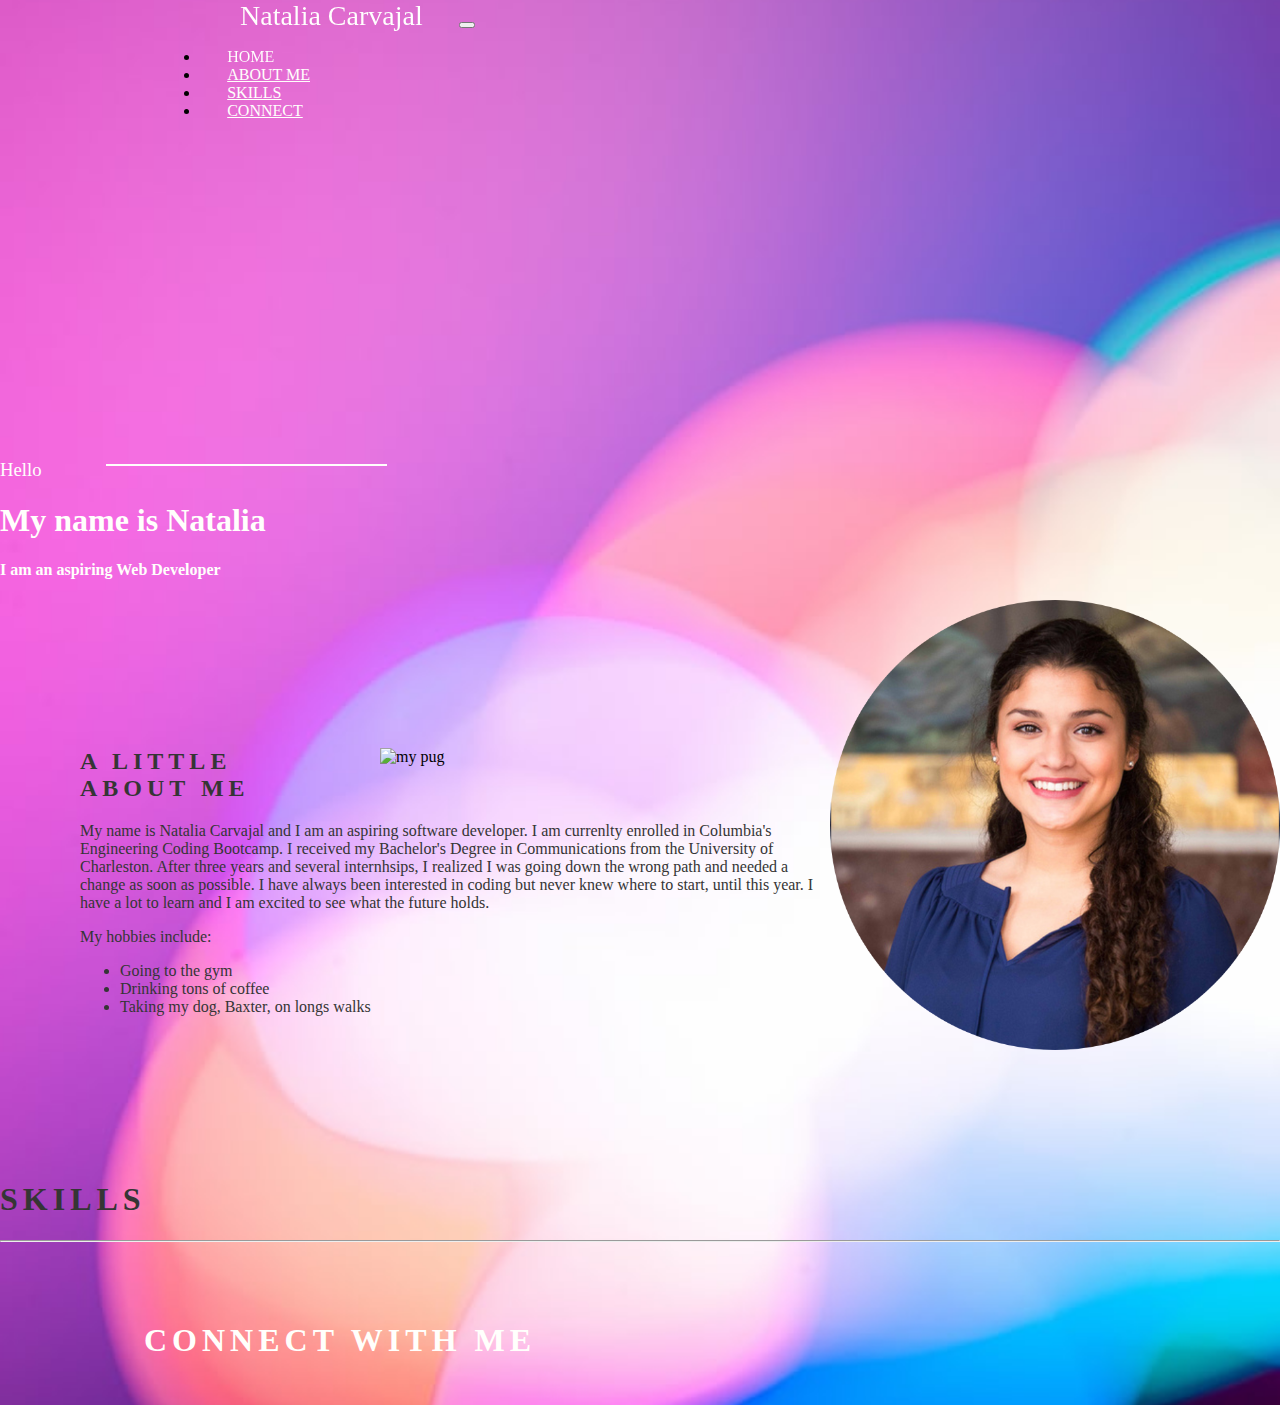
==== index.html @ fc50d1e7 "adding finishing touches, hr, trying to fix skills icons margin/padding,, finished footer with fully" ====
<!DOCTYPE html>
<html lang="en">
  <head>
    <meta charset="UTF-8" />
    <meta name="viewport" content="width=device-width, initial-scale=1.0" />
    <title>Natalia's Portfolio</title>
    <link
      href="https://cdn.jsdelivr.net/npm/bootstrap@5.0.0-beta1/dist/css/bootstrap.min.css"
      rel="stylesheet"
      integrity="sha384-giJF6kkoqNQ00vy+HMDP7azOuL0xtbfIcaT9wjKHr8RbDVddVHyTfAAsrekwKmP1"
      crossorigin="anonymous"
    />
    <link
      rel="stylesheet"
      href="https://cdn.jsdelivr.net/npm/bootstrap@4.5.3/dist/css/bootstrap.min.css"
      integrity="sha384-TX8t27EcRE3e/ihU7zmQxVncDAy5uIKz4rEkgIXeMed4M0jlfIDPvg6uqKI2xXr2"
      crossorigin="anonymous"
    />
    <link rel="stylesheet" href="./style.css" type="text/css" />
    <link rel="preconnect" href="https://fonts.gstatic.com" />
    <link
      href="https://fonts.googleapis.com/css2?family=Playfair+Display&display=swap"
      rel="stylesheet"
    />
  </head>

  <body>
    <!-- start nav -->
    <header class="navBar">
      <div class="main-menu">
        <nav class="navbar navbar-expand-lg navbar-light">
          <div class="container-fluid">
            <a class="navbar-brand" href="#home">Natalia Carvajal</a>
            <button
              class="navbar-toggler"
              type="button"
              data-bs-toggle="collapse"
              data-bs-target="#navbarNav"
              aria-controls="navbarNav"
              aria-expanded="false"
              aria-label="Toggle navigation"
            >
              <span class="navbar-toggler-icon"></span>
            </button>
            <div class="collapse navbar-collapse" id="navbarNav">
              <div class="mr-auto"></div>
              <ul class="navbar-nav">
                <li class="nav-item">
                  <a class="nav-link active" aria-current="page" href="#home">Home</a>
                </li>
                <li class="nav-item">
                  <a class="nav-link" href="#about">About Me</a>
                </li>
                <li class="nav-item">
                  <a class="nav-link" href="#skills">Skills</a>
                </li>
                <!-- <li class="nav-item">
                  <a class="nav-link" href="#projects">Projects</a>
                </li> -->
                <li class="nav-item">
                  <a class="nav-link" href="#connect">Connect</a>
                </li>
              </ul>
            </div>
          </div>
        </nav>
      </div>
    </header>

    <!-- end nav -->
    <!-- beginning of main content -->
    <main class="main-content">
      <section class="banner">
        <div class="container">
          <div class="row">
            <div class="col-lg col-md-12 title" id="home">
              <h3 class="title-text">Hello</h3>
              <h1 class="title-text text-uppercase">My name is Natalia</h1>
              <h4 class="title-text text-uppercase">
                I am an aspiring Web Developer
              </h4>
              <!-- <div class="banner-buttons">
                <div class="d-flex flex-row flex-wrap">
                  <button
                    type="button"
                    class="btn button primary-button mr-4 text-uppercase" href="https://drive.google.com/file/d/1_5Zd1-YITVidHA4YrwJfn_MbrhBrqR4w/view?usp=sharing">Resume
                  </button>
                </div>
              </div> -->
            </div>
            <div class="col-lg col-md-12">
                <img
                id="imgHead"
                src="./assets/circle-headshot.png"
                alt="headshot"
                class="img-fluid"
                />
          </div>
        </div>
      </section>
      <!-- about me begins -->
      <section class="about-me">
        <div class="container-fluid">
          <div class="row">            
            <div class="col-lg-6 col-md-12" >
              <div class="baxter">
                <img id="imgHead" src="./assets/baxter-cropped.png" alt="my pug" class="img-fluid">
              </div>
            </div>
            <div class="col-lg-6 col-md-12" id="about">
              <h2 class="about-text pt-5"> 
                <span>A LITTLE</span>
                <span>ABOUT ME</span>
              </h2>
              <div class="paragraph py-4 w-75">
                <p class="para">
                My name is Natalia Carvajal and I am an aspiring software developer. I am currenlty enrolled in Columbia's Engineering Coding Bootcamp. 
                I received my Bachelor's Degree in Communications from the University of Charleston. After three years and several internhsips, I realized I was going down the wrong path and needed a change as soon as possible. 
                I have always been interested in coding but never knew where to start, until this year. I have a lot to learn and I am excited to see what the future holds.                </p>
                <p class="para">
                My hobbies include:
                </p>
                <ul>
                  <li class="hobb">Going to the gym <i class="fas fa-dumbbell"></i>
                  </li>
                  <li class="hobb">Drinking tons of coffee <i class="fas fa-mug-hot"></i>
                  </li>
                  <li class="hobb">Taking my dog, Baxter, on longs walks <i class="fas fa-paw"></i>
                  </li>
                </ul>
              </div>
          </div>
        </div>
      </section>
      <!-- about me ends -->
      <!-- Skills Begin-->
      <section class="skills">
        <div class="container">
          <div class="row">
            <div class="col-lg-12" id="skills">
              <h1 class="skills-title">SKILLS</h1>
            </div>
            <div class="container skills-list">
              <div class="row">
                <div class="col-lg-4 col-md-6 col-sm-12">
                  <div class="skills">
                    <div class="skills-icons text-center py-4">
                    </div>
                    <div class="card-body text-center">
                      <!-- <h5 class="ca-title">HTML</h5> -->
                      <i id="s-icons" class="fab fa-html5 fa-7x"></i>
                    </div>
                  </div>
                </div>
                <div class="col-lg-4 col-md-6 col-sm-12">
                  <div class="skills">
                    <div class="skills-icons text-center py-4">
                    </div>
                    <div class="card-body text-center">
                      <!-- <h5 class="ca-title">CSS</h5> -->
                      <i id="s-icons" class="fab fa-css3-alt fa-7x"></i>
                    </div>
                  </div>
                </div>
                <div class="col-lg-4 col-md-6 col-sm-12">
                  <div class="skills">
                    <div class="skills-icons text-center py-4">
                    </div>
                    <div class="card-body text-center">
                      <!-- <h5 class="ca-title">Javascript</h5> -->
                      <i id="s-icons" class="fab fa-js fa-7x"></i>
                    </div>
                  </div>
                </div>
                <hr>
                <div class="col-lg-4 col-md-6 col-sm-12">
                  <div class="skills">
                    <div class="skills-icons text-center py-4">
                    </div>
                    <div class="card-body text-center">
                      <!-- <h5 class="card-title">Node.js</h5> -->
                      <i id="s-icons" class="fab fa-node-js fa-7x"></i>
                    </div>
                  </div>
                </div>
                <div class="col-lg-4 col-md-6 col-sm-12">
                  <div class="skills">
                    <div class="skills-icons text-center py-4">
                    </div>
                    <div class="card-body text-center">
                      <!-- <h5 class="card-title">Git</h5> -->
                      <i id="s-icons" class="fab fa-git-alt fa-7x"></i>
                    </div>
                  </div>
                </div>
                <div class="col-lg-4 col-md-6 col-sm-12">
                  <div class="skills">
                    <div class="skills-icons text-center py-4">
                    </div>
                    <div class="card-body text-center">
                      <!-- <h5 class="card-title">GitHub</h5> -->
                      <i id="s-icons" class="fab fa-github fa-7x"></i>
                    </div>
                  </div>
                </div>
              </div>
            </div>
          </div>
        </div>
      </section>
      <!-- Skills end -->
      <!-- project cards start -->
      <!-- <section class="project">
        <div class="container">
          <div class="project-title pb-5">
              <h1 class="text-uppercase title-h1">Projects</h1>
              <div class="row grid">
                <div class="col-lg-4 col-md-6 col-sm-12 element-item latest">
                  <div class="myproject">
                    <div class="img">
                      <div class="card" style="width: 18rem;">
                        <img id="projectimg" src="./assets/project-1-cropped.png" class="card-img-top" alt="project-1">
                        <div class="card-body">
                          <h5 class="card-title">Project 1 - iSeePets</h5>
                          <p class="card-text">Some quick example text to build on the card title and make up the bulk of the card's content.</p>
                          <a href="#" class="btn btn-primary">Go somewhere</a>
                          <a href="#" class="btn btn-primary">Go somewhere</a>
                        </div>
                      </div>

                      <div class="col-lg-4 col-md-6 col-sm-12 element-item latest">
                        <div class="myproject">
                          <div class="img">
                            <img id="projectImg"src="./assets/scheduler.png" alt="project-1" href="#" >
                          </div>
                          <div class="title py-4">
                            <h4 class="text-uppercase">Work Scheduler</h4>
                          </div>
                        </div>
                      </div>
                      <div class="col-lg-4 col-md-6 col-sm-12 element-item latest">
                        <div class="myproject">
                          <div class="img">
                            <img id="projectImg" src="./assets/generator.png" alt="project-1" href="#" >
                          </div>
                          <div class="title py-4">
                            <h4 class="text-uppercase">Password Generator</h4>
                          </div>
                    </div>
                  </div>
              </div>
            </div>
          </div>
        </section>  -->
      <!-- project cards ends -->
    </main>
    <!-- end of main content -->
    <!-- Footer/connect begins -->
    <footer class="footer mt-auto py-3">
      <div class="row">
        <div class="col-lg-12" id="connect">
          <h1 class="contact-title"> CONNECT WITH ME</h1>
        </div>
      </div>
      <div class="container">
          <a href="https://www.linkedin.com/in/nataliacarvajal/"> <i id="c-icons" class="fab fa-linkedin-in fa-3x"></i></a>
          <a href="https://github.com/natcarvajal"> <i id="c-icons"  class="fab fa-github fa-3x"></i></a>
          <a href="mailto:nataliacarvajal1996@gmail.com"> <i id="c-icons" class="far fa-envelope-open fa-3x"></i></a>
      </div>    
    </footer>
    <!-- footer/connect ends -->
    <!-- jQuery first, then Popper.js, then Bootstrap JS -->
      <script
        src="https://cdn.jsdelivr.net/npm/bootstrap@5.0.0-beta1/dist/js/bootstrap.bundle.min.js"
        integrity="sha384-ygbV9kiqUc6oa4msXn9868pTtWMgiQaeYH7/t7LECLbyPA2x65Kgf80OJFdroafW"
        crossorigin="anonymous"
      ></script>
      <script
        src="https://kit.fontawesome.com/7c715641eb.js"
        crossorigin="anonymous"
      ></script>
      <script
        src="https://code.jquery.com/jquery-3.2.1.slim.min.js"
        integrity="sha384-KJ3o2DKtIkvYIK3UENzmM7KCkRr/rE9/Qpg6aAZGJwFDMVNA/GpGFF93hXpG5KkN"
        crossorigin="anonymous"
      ></script>
      <script
        src="https://cdnjs.cloudflare.com/ajax/libs/popper.js/1.12.9/umd/popper.min.js"
        integrity="sha384-ApNbgh9B+Y1QKtv3Rn7W3mgPxhU9K/ScQsAP7hUibX39j7fakFPskvXusvfa0b4Q"
        crossorigin="anonymous"
      ></script>
      <script
        src="https://maxcdn.bootstrapcdn.com/bootstrap/4.0.0/js/bootstrap.min.js"
        integrity="sha384-JZR6Spejh4U02d8jOt6vLEHfe/JQGiRRSQQxSfFWpi1MquVdAyjUar5+76PVCmYl"
        crossorigin="anonymous"
      ></script>
  </body>
</html>
---- style.css ----
html,
body {
  margin: 0%;
  box-sizing: border-box;
  width: 100%;
  height: 100%;
}
body {
  background-image: url(./assets/bubbles.jpeg);
  height: 500px;
  background-position: center;
  background-repeat: repeat-y;
  background-size: cover;
  /* object-fit: cover;
  width: 100%;
  height: 100%;
  right: 0;
  bottom: 0; */
}
/* start nav */
.navbar-brand {
  padding: 0 2rem 0 5rem;
  color: #fffffc;
  font-family: "Nunito", serif;
  background-image: linear-gradient(to right, #fffffc, #ffffff);
  -webkit-background-clip: text;
  -webkit-text-fill-color: transparent;
  background-clip: text;
  font-size: 28px;
}
.navbar {
  padding: 0 10rem;
}
.nav-link {
  text-transform: uppercase;
  font-weight: 500;
  padding: 1.7rem;
  color: #fffffc;
  font-family: "Nunito", serif;
}
.nav-link.active {
  background-image: linear-gradient(to right, #fffffc, #ffffff);
  -webkit-background-clip: text;
  -webkit-text-fill-color: transparent;
  background-clip: text;
}
.nav-link:hover {
  background-image: linear-gradient(to right, #fffffc, #ffffff);
  -webkit-background-clip: text;
  -webkit-text-fill-color: transparent;
  background-clip: text;
}
/* end nav bar */

/* banner begins */
#imgHead {
  width: 450px; /* you can use % */
  height: auto;
  float: right;
}

.title h3 {
  padding-top: 25%;
  font-weight: 500;
}
.title h3::after {
  content: "";
  height: 2px;
  width: 22vw;
  background: #fffffc;
  display: inline-block;
  margin-left: 5%;
  transform: translateY(-10px);
}
.title-text {
  color: #fffffc;
  font-family: "Nunito", serif;
}
/* .button {
  padding: 0.8rem 2.2rem;
  font: normal 500 16px/20px;
  font-family: "Nunito", serif;
  position: relative;
  border: 2px solid transparent;
  border-radius: 3px; */
/* }
.button.primary-button {
  background-image: linear-gradient(to right, #abc4ff, #fffffc);
  background-clip: padding-box;
  color: #353535;
  transition: background.6s ease;
}
.button.primary-button:hover {
  background: whitesmoke;
  background-clip: padding-box;
  color: #353535; */

/* banner ends */

/* about begins */
.about-me {
  padding: 8rem 5rem;
}
h2 > span {
  color: #353535;
  display: block;
  font: normal bold 49px/60px;
  font-family: "Nunito", serif;
  letter-spacing: 5px;
}

.hobb,
p.para {
  font: normal 500 16px/25px;
  color: #353535;
  font-family: "Nunito", serif;
}
/* about ends */
/* skills start */

#skills {
  color: #353535;
  display: block;
  font: normal bold 49px/60px;
  font-family: "Nunito", serif;
  letter-spacing: 5px;
}
/* .ca-title {
  color: #353535;
  display: block;
  font-family: "Nunito", serif;
  margin-bottom: 2rem;
}
.card-title {
  margin-top: 2rem;
  color: #353535;
  display: block;
  font-family: "Nunito", serif;
} */

/* skill ends */

/* project starts */
/* #projectImg {
  width: 300px; you can use %
  height: auto;
  border: whitesmoke;
} */
/* project ends */

/* footer begins */
.contact-title {
  margin-top: 5rem;
  margin-left: 9rem;
  color: #fffffc;
  display: block;
  font: normal bold 49px/60px;
  font-family: "Nunito", serif;
  letter-spacing: 5px;
}

#c-icons {
  color: #fffffc;
  padding: 0.5rem 0.5rem;
}
#c-icons:hover {
  color: #abc4ff;
}

/* footer ends */
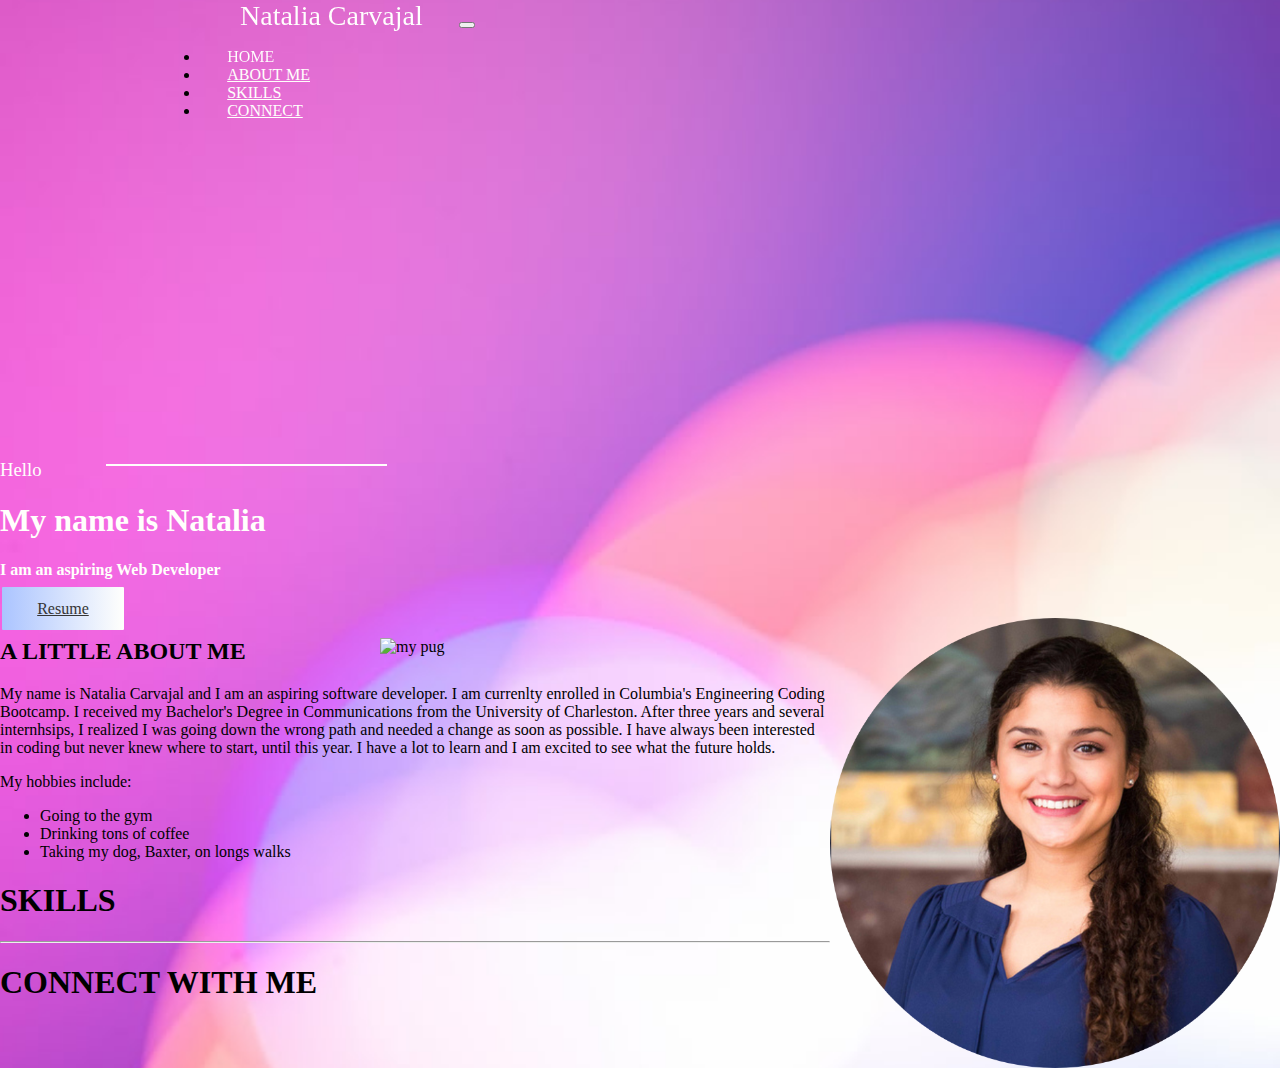
==== commit a2d4f138: "added a working resume button" ====
--- a/index.html
+++ b/index.html
@@ -79,14 +79,14 @@
               <h4 class="title-text text-uppercase">
                 I am an aspiring Web Developer
               </h4>
-              <!-- <div class="banner-buttons">
+              <div class="banner-buttons">
                 <div class="d-flex flex-row flex-wrap">
-                  <button
-                    type="button"
-                    class="btn button primary-button mr-4 text-uppercase" href="https://drive.google.com/file/d/1_5Zd1-YITVidHA4YrwJfn_MbrhBrqR4w/view?usp=sharing">Resume
-                  </button>
-                </div>
-              </div> -->
+                  <a
+                    role="button"
+                    class="btn button primary-button mr-4 text-uppercase" href="./assets/resume-01-19-21.pdf" download = "resume-01-19-21">Resume
+                  </a>
+                </div>
+              </div>
             </div>
             <div class="col-lg col-md-12">
                 <img
--- a/style.css
+++ b/style.css
@@ -76,14 +76,14 @@
   color: #fffffc;
   font-family: "Nunito", serif;
 }
-/* .button {
+.button {
   padding: 0.8rem 2.2rem;
   font: normal 500 16px/20px;
   font-family: "Nunito", serif;
   position: relative;
   border: 2px solid transparent;
-  border-radius: 3px; */
-/* }
+  border-radius: 3px;
+}
 .button.primary-button {
   background-image: linear-gradient(to right, #abc4ff, #fffffc);
   background-clip: padding-box;
@@ -93,7 +93,7 @@
 .button.primary-button:hover {
   background: whitesmoke;
   background-clip: padding-box;
-  color: #353535; */
+  color: #353535;
 
 /* banner ends */
 
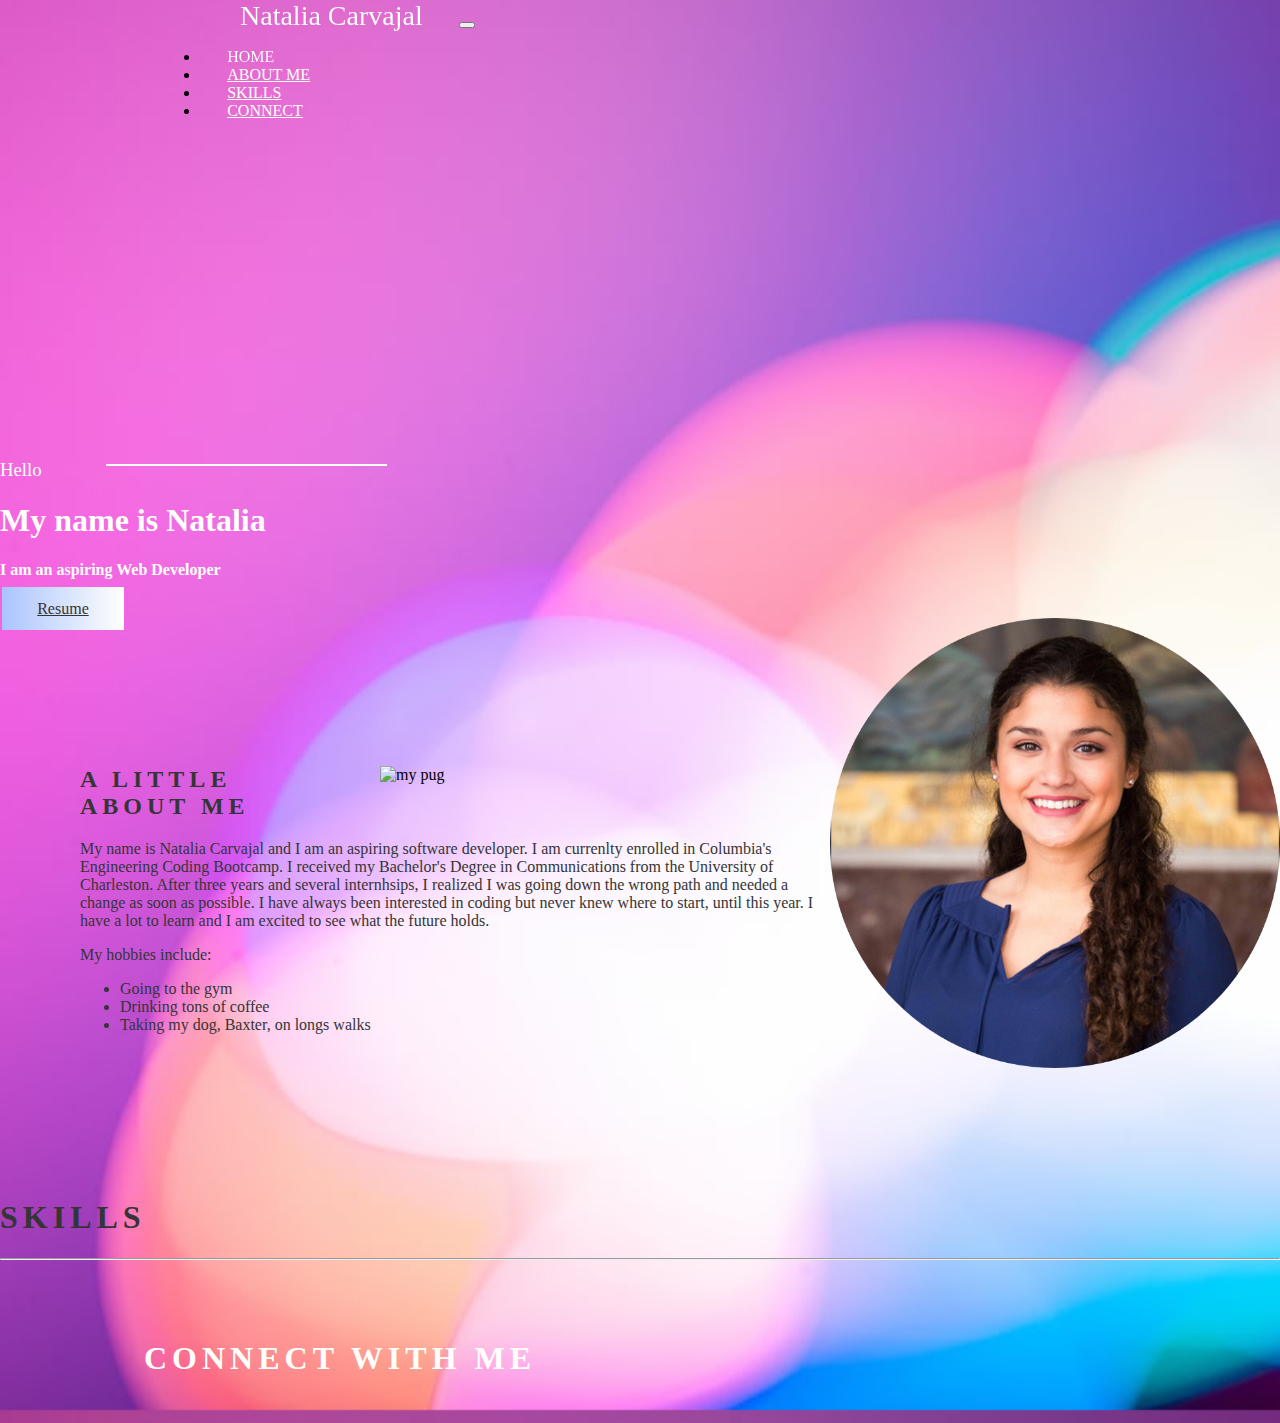
==== commit 489d4a3d: "added phone icon and number to footer" ====
--- a/index.html
+++ b/index.html
@@ -266,6 +266,7 @@
           <a href="https://www.linkedin.com/in/nataliacarvajal/"> <i id="c-icons" class="fab fa-linkedin-in fa-3x"></i></a>
           <a href="https://github.com/natcarvajal"> <i id="c-icons"  class="fab fa-github fa-3x"></i></a>
           <a href="mailto:nataliacarvajal1996@gmail.com"> <i id="c-icons" class="far fa-envelope-open fa-3x"></i></a>
+          <a href="tel:(516)306-5815"> <i id="c-icons" class="fas fa-mobile fa-3x"></i></a>
       </div>    
     </footer>
     <!-- footer/connect ends -->
--- a/style.css
+++ b/style.css
@@ -94,7 +94,7 @@
   background: whitesmoke;
   background-clip: padding-box;
   color: #353535;
-
+}
 /* banner ends */
 
 /* about begins */
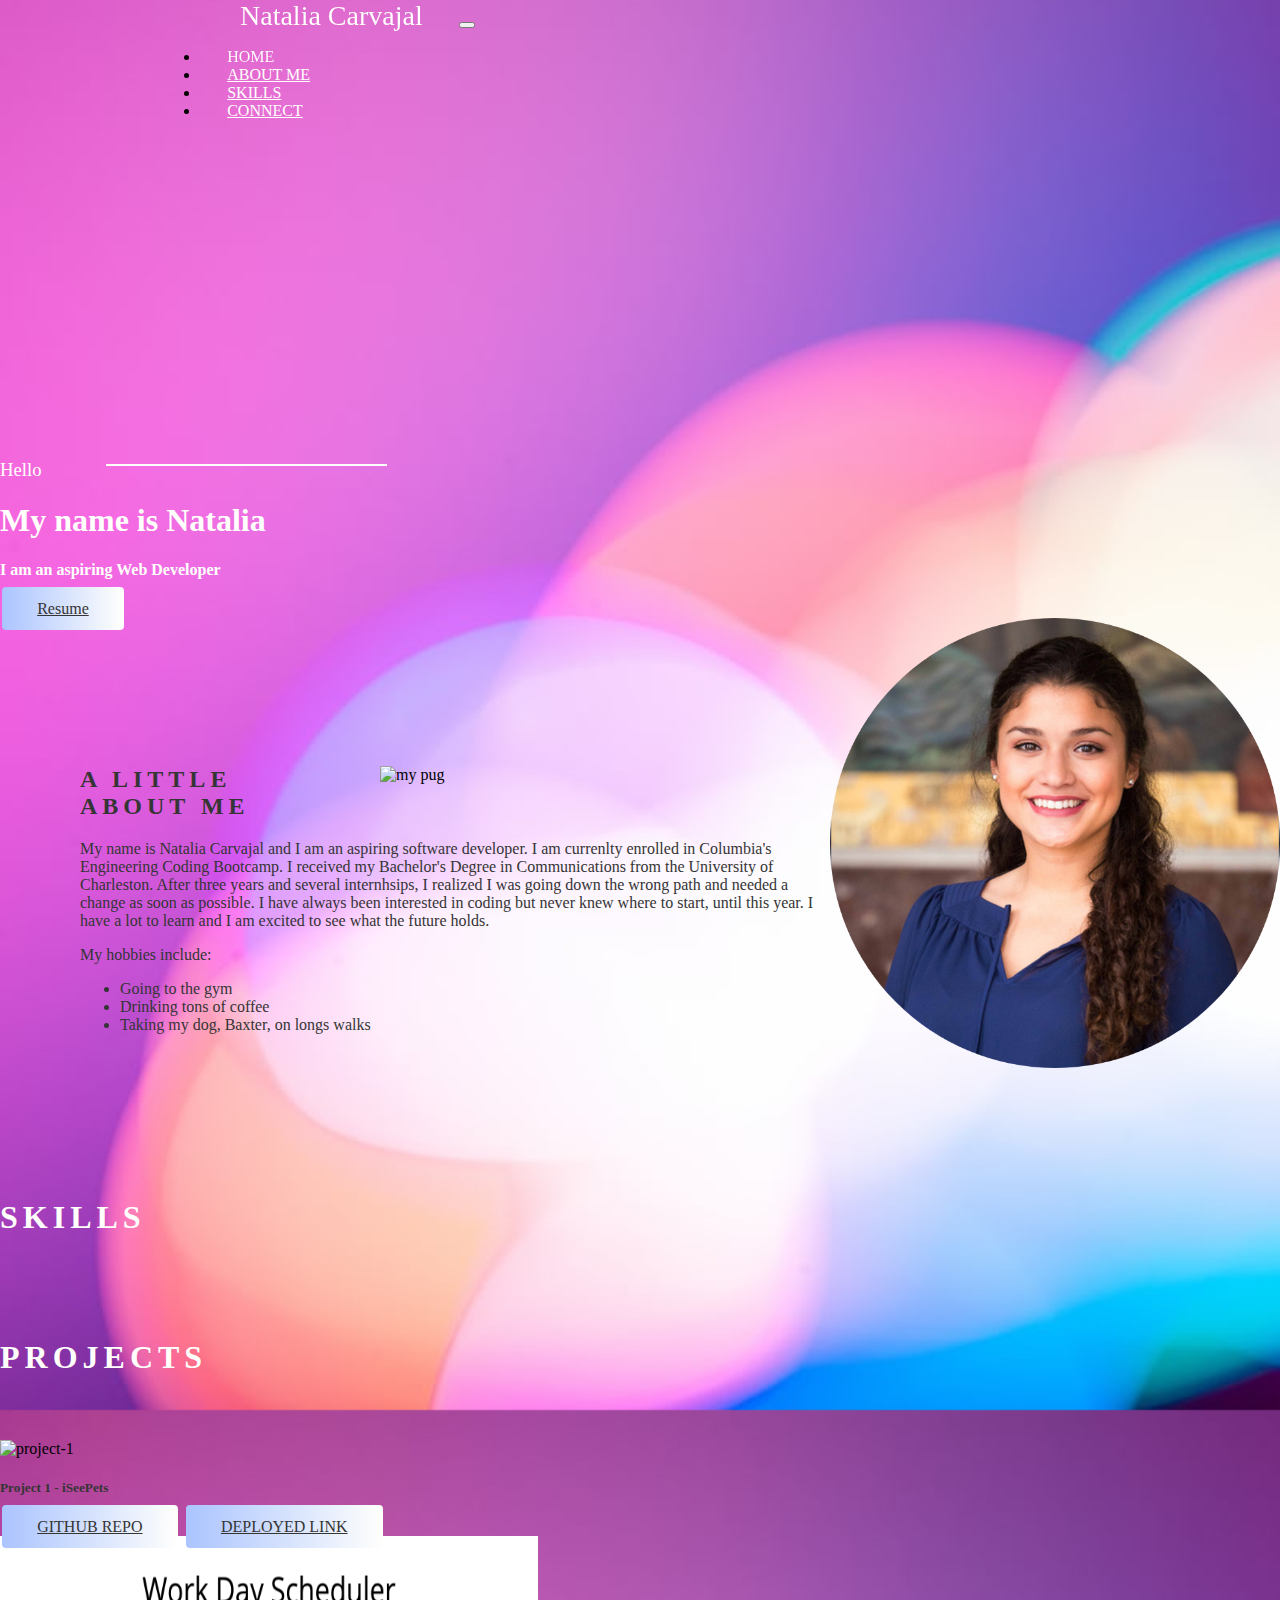
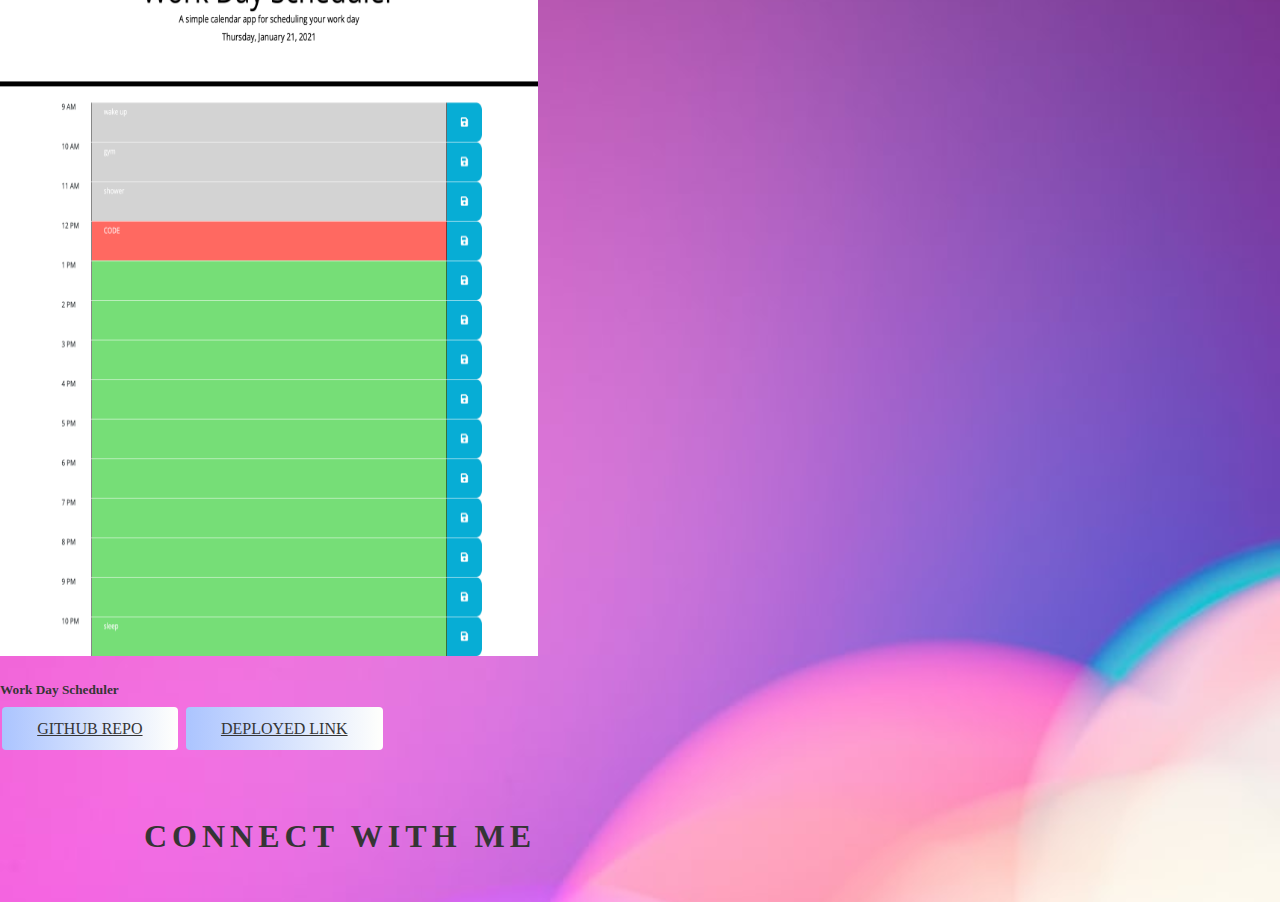
==== commit 12fe9ea4: "added project section" ====
--- a/index.html
+++ b/index.html
@@ -172,7 +172,6 @@
                     </div>
                   </div>
                 </div>
-                <hr>
                 <div class="col-lg-4 col-md-6 col-sm-12">
                   <div class="skills">
                     <div class="skills-icons text-center py-4">
@@ -210,48 +209,43 @@
       </section>
       <!-- Skills end -->
       <!-- project cards start -->
-      <!-- <section class="project">
+      <section class="project">
         <div class="container">
           <div class="project-title pb-5">
-              <h1 class="text-uppercase title-h1">Projects</h1>
-              <div class="row grid">
-                <div class="col-lg-4 col-md-6 col-sm-12 element-item latest">
-                  <div class="myproject">
-                    <div class="img">
-                      <div class="card" style="width: 18rem;">
-                        <img id="projectimg" src="./assets/project-1-cropped.png" class="card-img-top" alt="project-1">
-                        <div class="card-body">
-                          <h5 class="card-title">Project 1 - iSeePets</h5>
-                          <p class="card-text">Some quick example text to build on the card title and make up the bulk of the card's content.</p>
-                          <a href="#" class="btn btn-primary">Go somewhere</a>
-                          <a href="#" class="btn btn-primary">Go somewhere</a>
-                        </div>
+            <h1 id="#proTitle" class="text-uppercase title-h1 mt-4 text-center">PROJECTS</h1>
+            <div class="row">
+              <div class="col-lg-6 col-md">
+                <div class="myproject">
+                  <div class="img">
+                    <div class="card">
+                      <img id="projectImg" src="./assets/project-1-cropped.png" class="card-img-top" alt="project-1">
+                      <div class="card-body">
+                        <h5 class="card-title">Project 1 - iSeePets</h5>
+                        <a href="https://github.com/streamingTurtles/iSeePets" class="btn button primary-button">GITHUB REPO</a>
+                        <a href="https://streamingturtles.github.io/iSeePets/index.html" class="btn button primary-button">DEPLOYED LINK</a>
                       </div>
-
-                      <div class="col-lg-4 col-md-6 col-sm-12 element-item latest">
-                        <div class="myproject">
-                          <div class="img">
-                            <img id="projectImg"src="./assets/scheduler.png" alt="project-1" href="#" >
-                          </div>
-                          <div class="title py-4">
-                            <h4 class="text-uppercase">Work Scheduler</h4>
-                          </div>
-                        </div>
+                    </div>
+                  </div>
+                </div>
+                </div>
+                <div class="col-lg-6 col-md">
+                <div class="myproject">
+                  <div class="img">
+                    <div class="card">
+                      <img id="projectImg"src="./assets/work-day.png" alt="work-day-scheduler" href="#" >
+                      <div class="card-body">
+                        <h5 class="card-title">Work Day Scheduler</h5>
+                        <a href="https://github.com/natcarvajal/Work-Day-Scheduler-HW-5" class="btn button primary-button">GITHUB REPO</a>
+                        <a href="https://natcarvajal.github.io/Work-Day-Scheduler-HW-5/" class="btn button primary-button">DEPLOYED LINK</a>
                       </div>
-                      <div class="col-lg-4 col-md-6 col-sm-12 element-item latest">
-                        <div class="myproject">
-                          <div class="img">
-                            <img id="projectImg" src="./assets/generator.png" alt="project-1" href="#" >
-                          </div>
-                          <div class="title py-4">
-                            <h4 class="text-uppercase">Password Generator</h4>
-                          </div>
-                    </div>
-                  </div>
-              </div>
-            </div>
-          </div>
-        </section>  -->
+                    </div>
+                  </div>
+                </div>
+              </div>
+            </div> 
+          </div> 
+        </div>
+      </section> 
       <!-- project cards ends -->
     </main>
     <!-- end of main content -->
--- a/style.css
+++ b/style.css
@@ -83,6 +83,7 @@
   position: relative;
   border: 2px solid transparent;
   border-radius: 3px;
+  border-radius: 6px;
 }
 .button.primary-button {
   background-image: linear-gradient(to right, #abc4ff, #fffffc);
@@ -119,11 +120,14 @@
 /* skills start */
 
 #skills {
-  color: #353535;
+  color: #fffffc;
   display: block;
   font: normal bold 49px/60px;
   font-family: "Nunito", serif;
   letter-spacing: 5px;
+}
+#s-icons {
+  color: #fffffc;
 }
 /* .ca-title {
   color: #353535;
@@ -141,18 +145,35 @@
 /* skill ends */
 
 /* project starts */
-/* #projectImg {
-  width: 300px; you can use %
-  height: auto;
-  border: whitesmoke;
-} */
+.title-h1 {
+  color: #fffffc;
+  display: block;
+  font: normal bold 49px/60px;
+  font-family: "Nunito", serif;
+  letter-spacing: 5px;
+  margin-top: 8%;
+  margin-bottom: 5%;
+}
+#projectImg {
+  width: 538px;
+  height: 45rem;
+}
+.card {
+  background: transparent;
+  border: transparent;
+}
+.card-title {
+  font: normal bold 36px/60px;
+  color: #353535;
+  font-family: "Nunito", serif;
+}
 /* project ends */
 
 /* footer begins */
 .contact-title {
   margin-top: 5rem;
   margin-left: 9rem;
-  color: #fffffc;
+  color: #353535;
   display: block;
   font: normal bold 49px/60px;
   font-family: "Nunito", serif;
@@ -160,7 +181,7 @@
 }
 
 #c-icons {
-  color: #fffffc;
+  color: #353535;
   padding: 0.5rem 0.5rem;
 }
 #c-icons:hover {
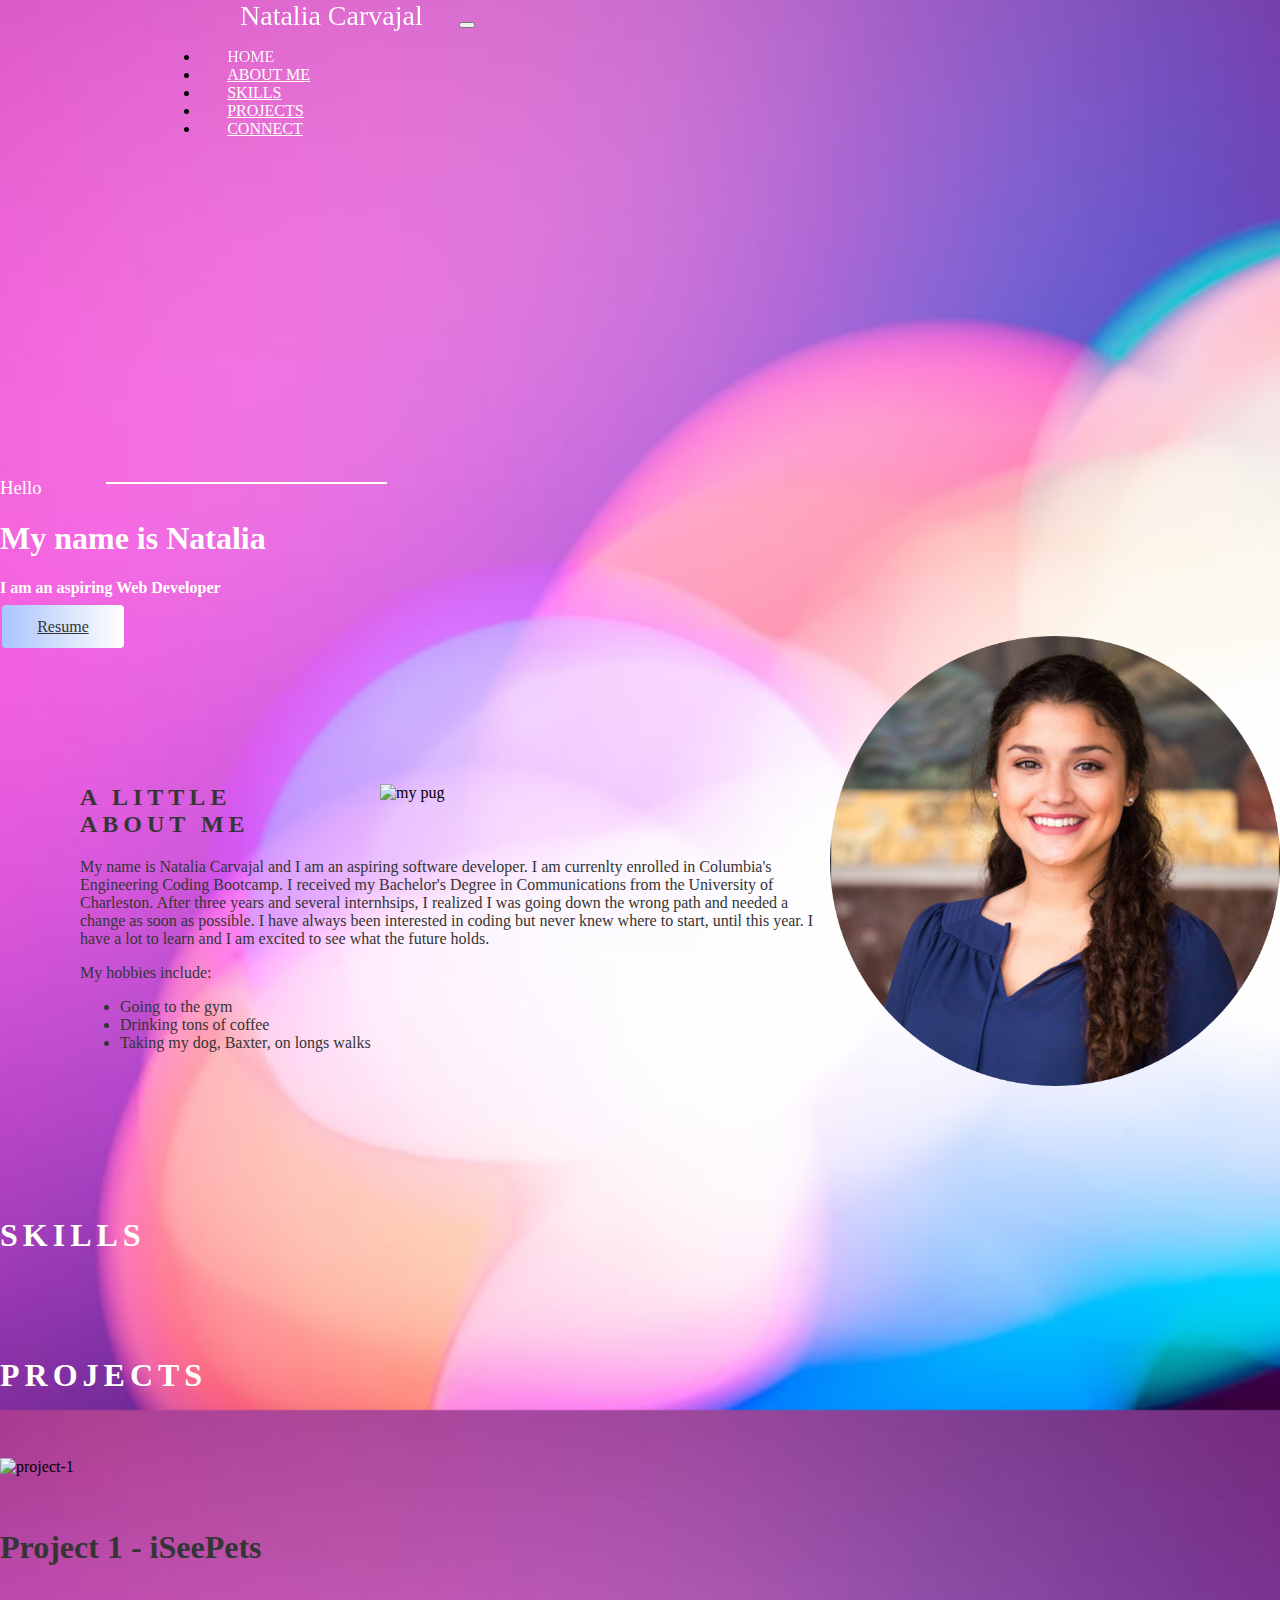
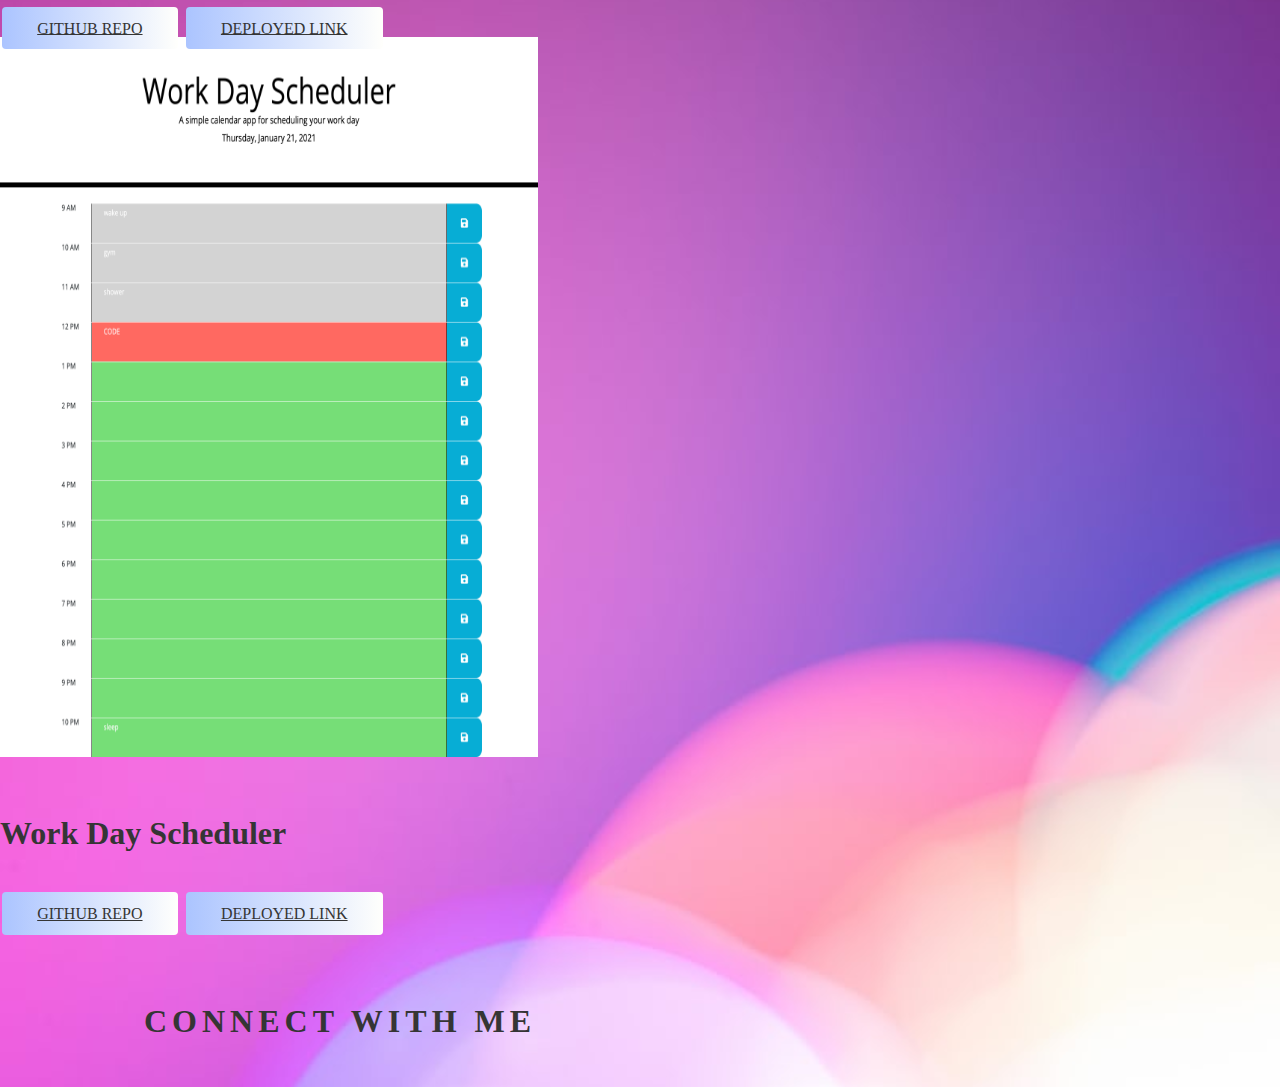
==== commit 31d064e3: "added project tab and linked" ====
--- a/index.html
+++ b/index.html
@@ -54,9 +54,9 @@
                 <li class="nav-item">
                   <a class="nav-link" href="#skills">Skills</a>
                 </li>
-                <!-- <li class="nav-item">
+                <li class="nav-item">
                   <a class="nav-link" href="#projects">Projects</a>
-                </li> -->
+                </li>
                 <li class="nav-item">
                   <a class="nav-link" href="#connect">Connect</a>
                 </li>
@@ -209,18 +209,18 @@
       </section>
       <!-- Skills end -->
       <!-- project cards start -->
-      <section class="project">
+      <section class="project" >
         <div class="container">
           <div class="project-title pb-5">
-            <h1 id="#proTitle" class="text-uppercase title-h1 mt-4 text-center">PROJECTS</h1>
+            <h1 id="projects" class="text-uppercase title-h1 mt-4 text-center">PROJECTS</h1>
             <div class="row">
-              <div class="col-lg-6 col-md">
+              <div class="col-lg-6 col-md" >
                 <div class="myproject">
                   <div class="img">
                     <div class="card">
                       <img id="projectImg" src="./assets/project-1-cropped.png" class="card-img-top" alt="project-1">
                       <div class="card-body">
-                        <h5 class="card-title">Project 1 - iSeePets</h5>
+                        <h5 id="pro-title" class="card-title">Project 1 - iSeePets</h5>
                         <a href="https://github.com/streamingTurtles/iSeePets" class="btn button primary-button">GITHUB REPO</a>
                         <a href="https://streamingturtles.github.io/iSeePets/index.html" class="btn button primary-button">DEPLOYED LINK</a>
                       </div>
@@ -234,7 +234,7 @@
                     <div class="card">
                       <img id="projectImg"src="./assets/work-day.png" alt="work-day-scheduler" href="#" >
                       <div class="card-body">
-                        <h5 class="card-title">Work Day Scheduler</h5>
+                        <h5 id="pro-title" class="card-title">Work Day Scheduler</h5>
                         <a href="https://github.com/natcarvajal/Work-Day-Scheduler-HW-5" class="btn button primary-button">GITHUB REPO</a>
                         <a href="https://natcarvajal.github.io/Work-Day-Scheduler-HW-5/" class="btn button primary-button">DEPLOYED LINK</a>
                       </div>
--- a/style.css
+++ b/style.css
@@ -162,8 +162,8 @@
   background: transparent;
   border: transparent;
 }
-.card-title {
-  font: normal bold 36px/60px;
+#pro-title {
+  font-size: 32px;
   color: #353535;
   font-family: "Nunito", serif;
 }
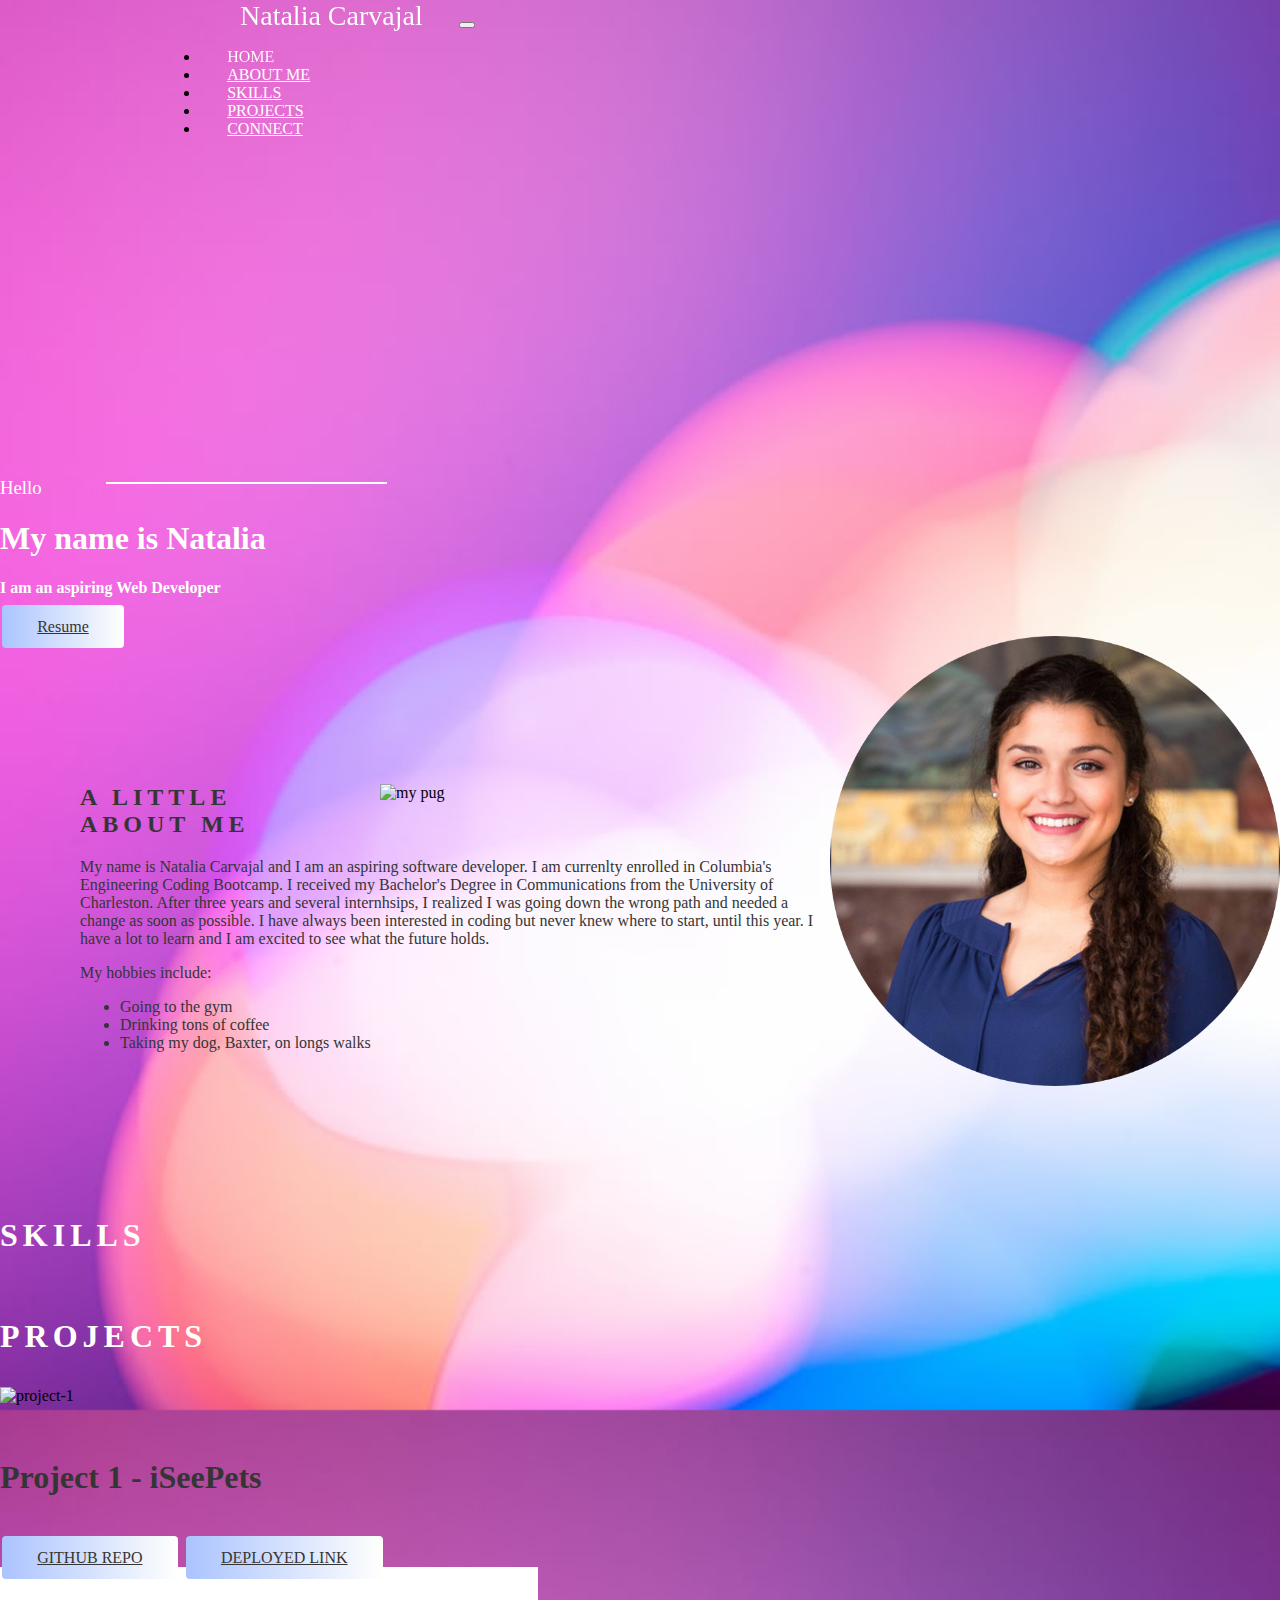
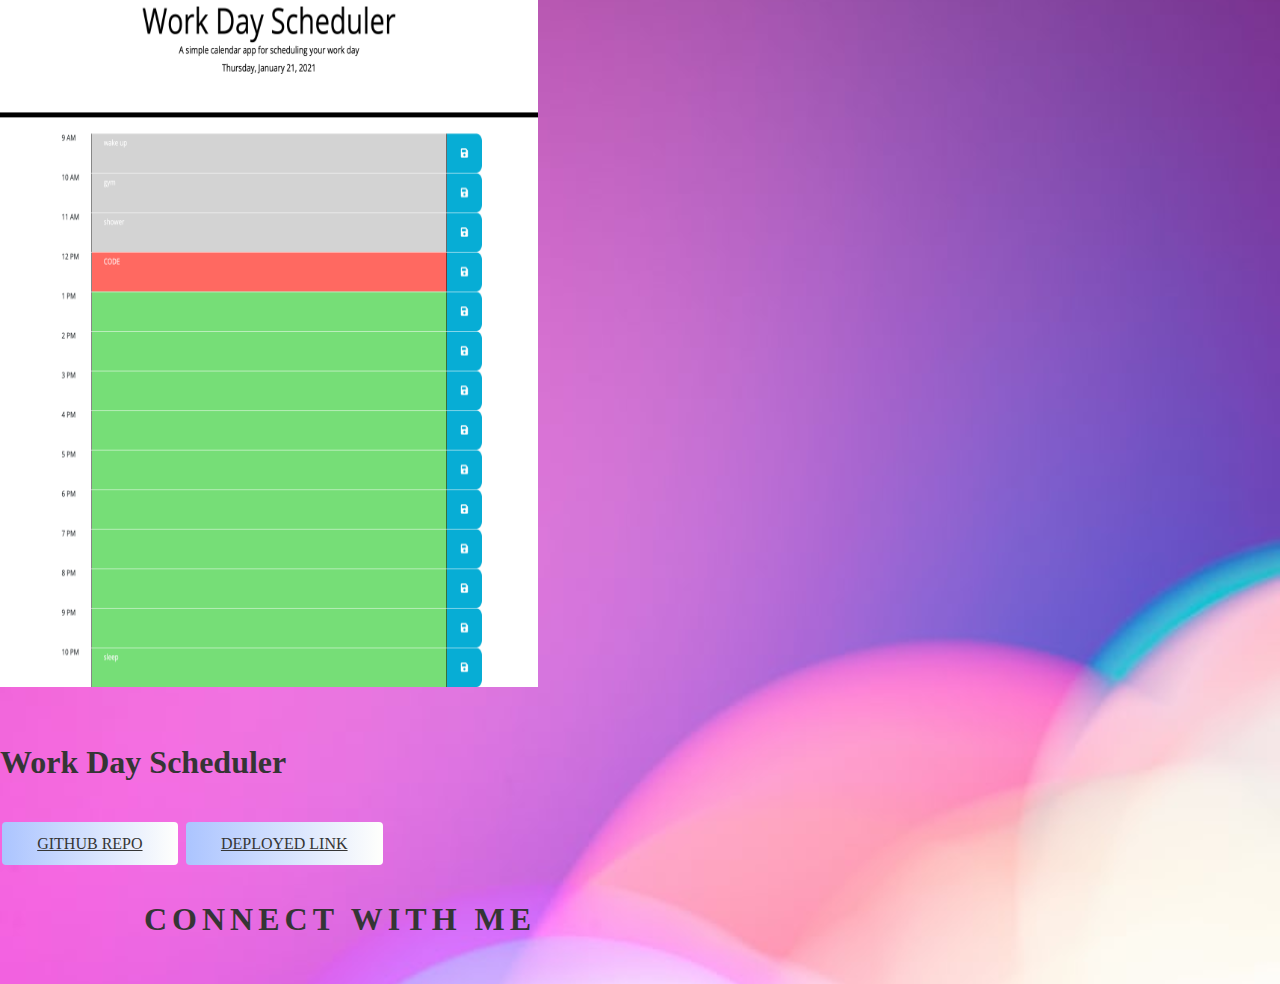
==== commit 9a2a8154: "fixed project title spacing" ====
--- a/index.html
+++ b/index.html
@@ -212,7 +212,7 @@
       <section class="project" >
         <div class="container">
           <div class="project-title pb-5">
-            <h1 id="projects" class="text-uppercase title-h1 mt-4 text-center">PROJECTS</h1>
+            <h1 id="projects" class="text-uppercase title-h1 text-center">PROJECTS</h1>
             <div class="row">
               <div class="col-lg-6 col-md" >
                 <div class="myproject">
--- a/style.css
+++ b/style.css
@@ -151,8 +151,8 @@
   font: normal bold 49px/60px;
   font-family: "Nunito", serif;
   letter-spacing: 5px;
-  margin-top: 8%;
-  margin-bottom: 5%;
+  margin-top: 4rem;
+  margin-bottom: 2rem;
 }
 #projectImg {
   width: 538px;
@@ -171,7 +171,7 @@
 
 /* footer begins */
 .contact-title {
-  margin-top: 5rem;
+  margin-top: 3rem;
   margin-left: 9rem;
   color: #353535;
   display: block;
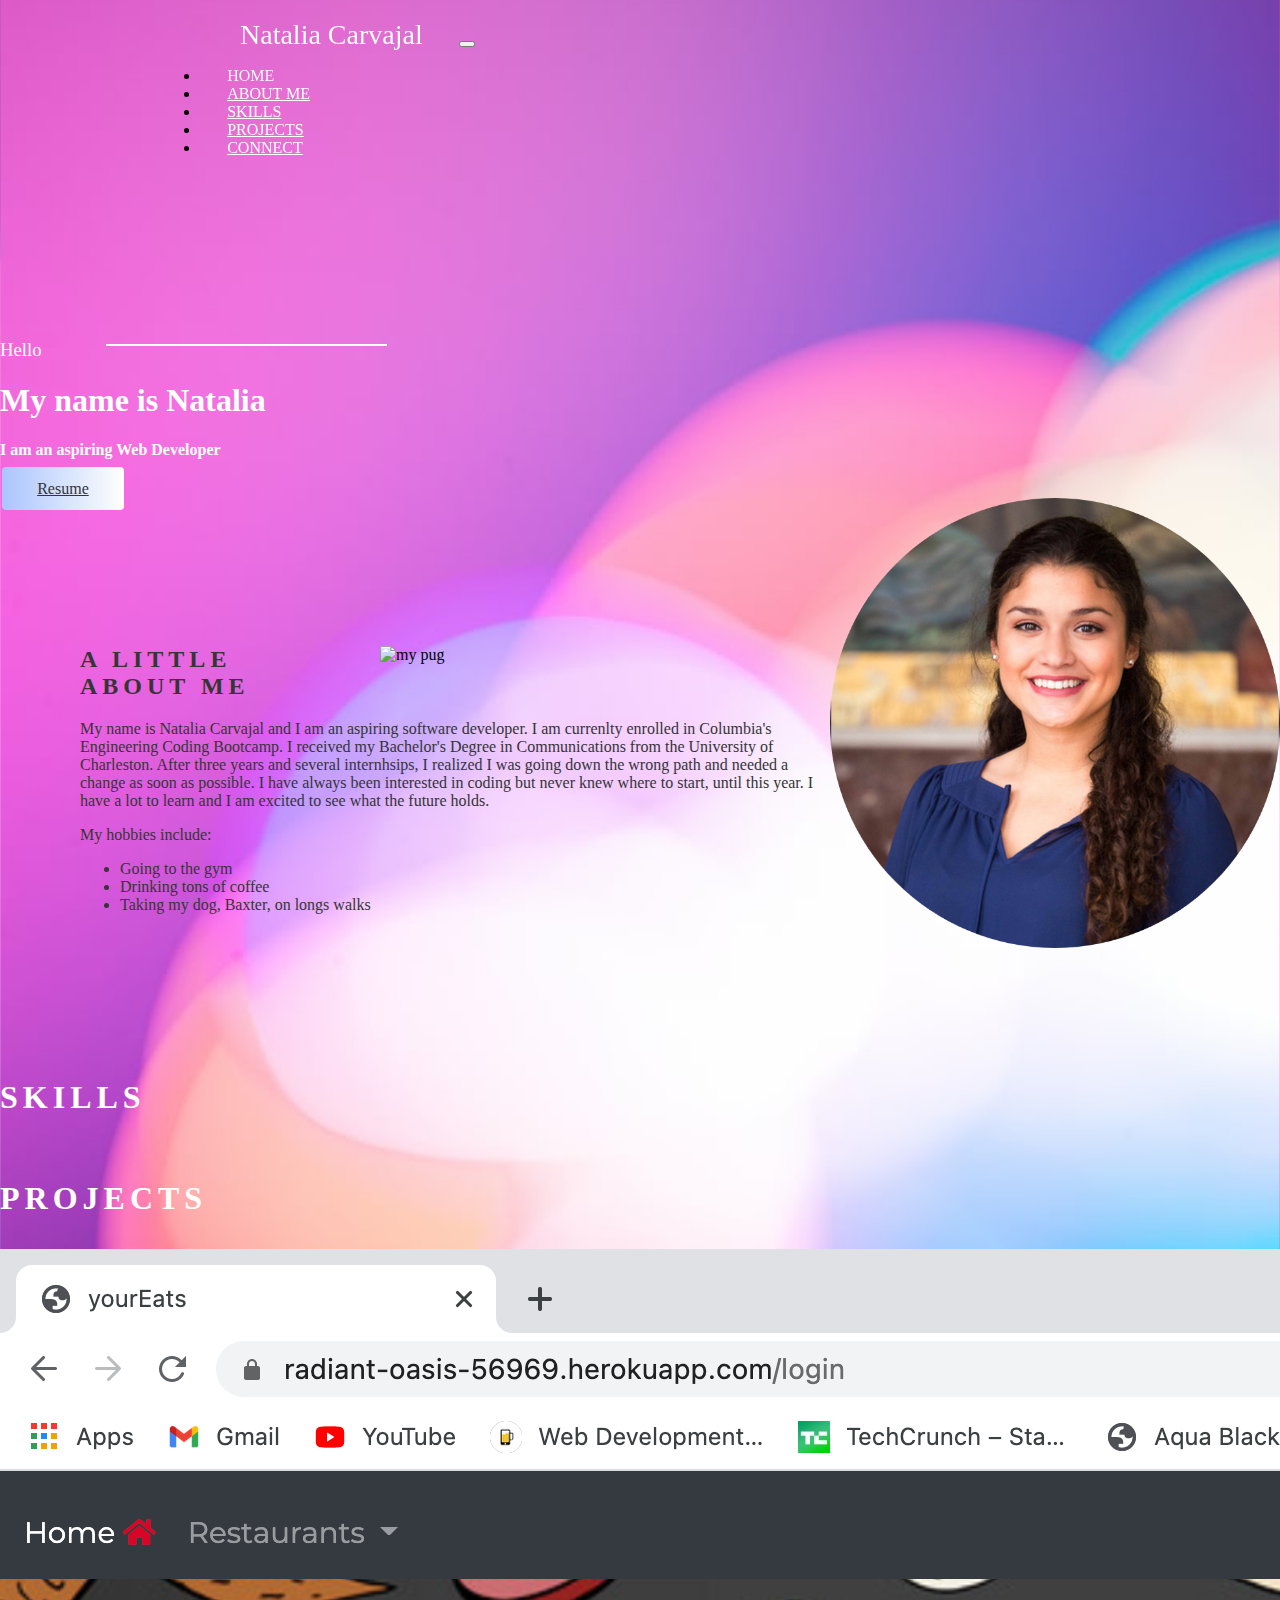
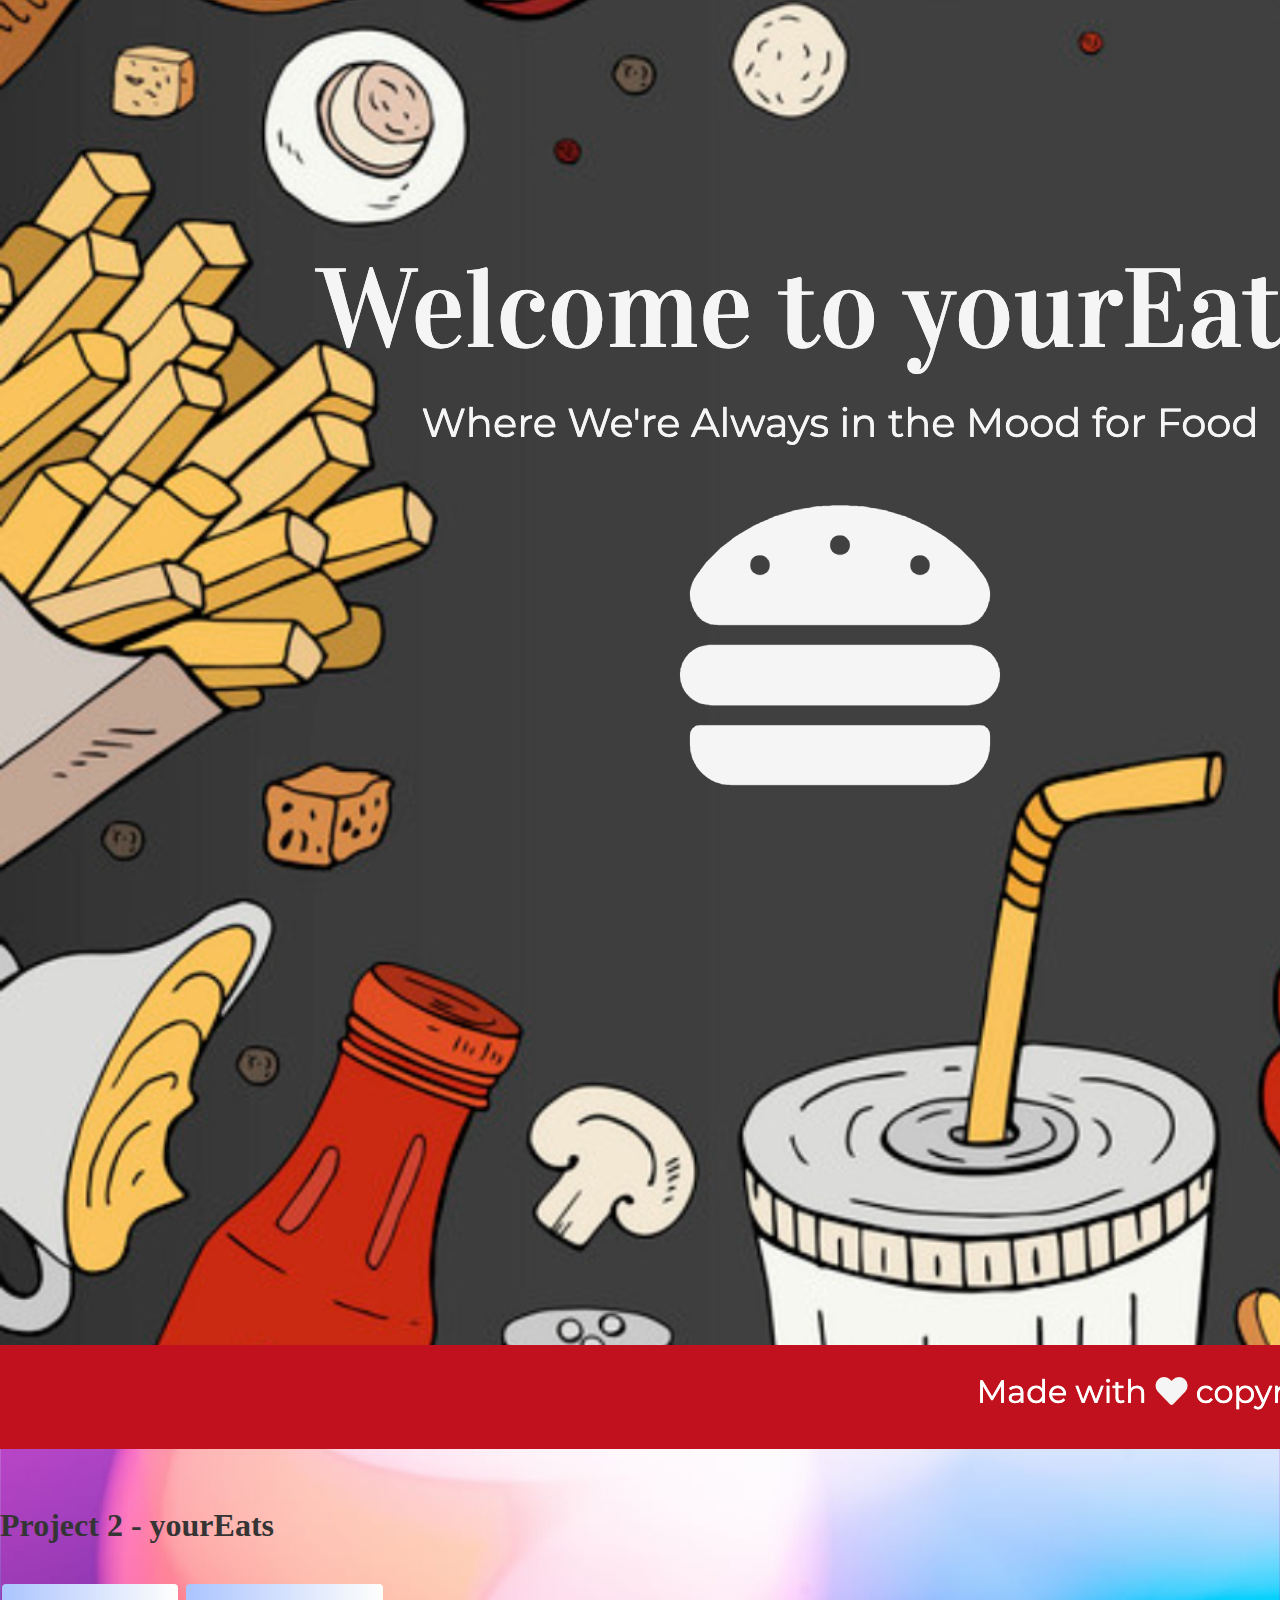
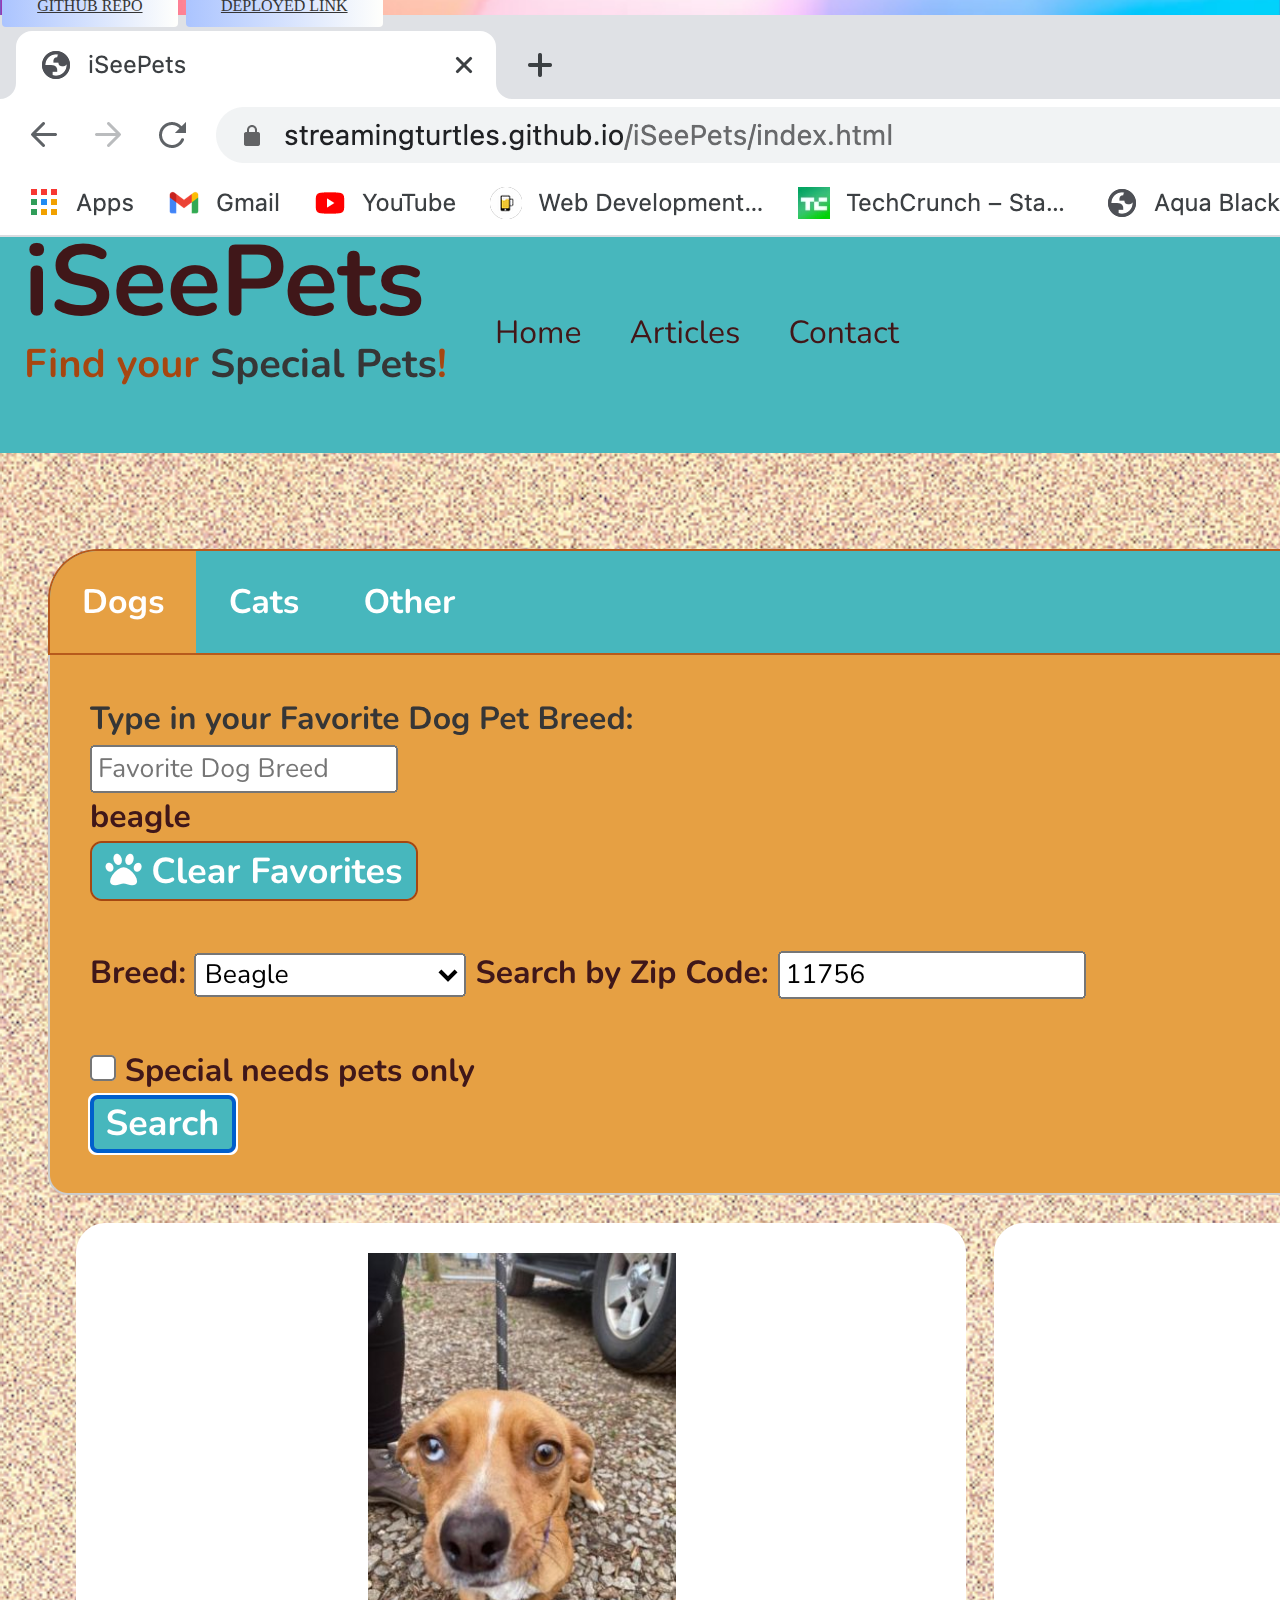
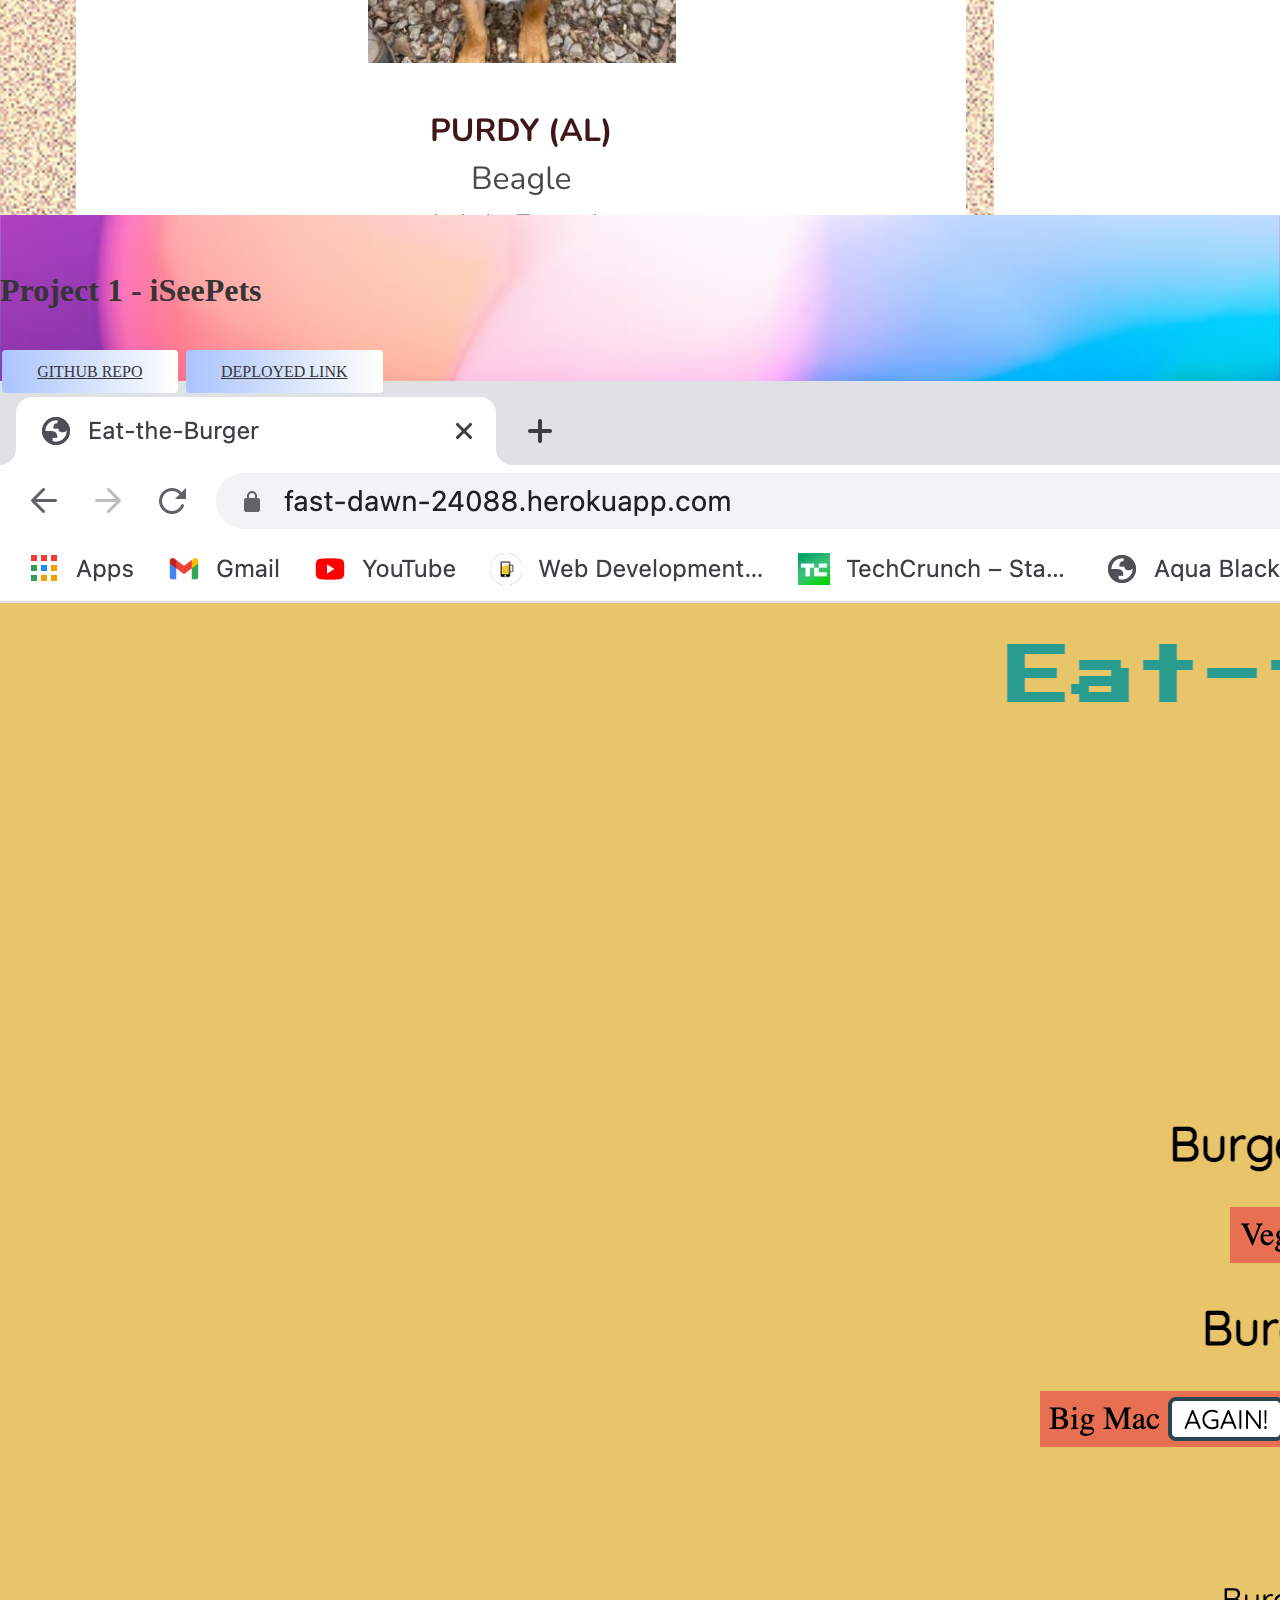
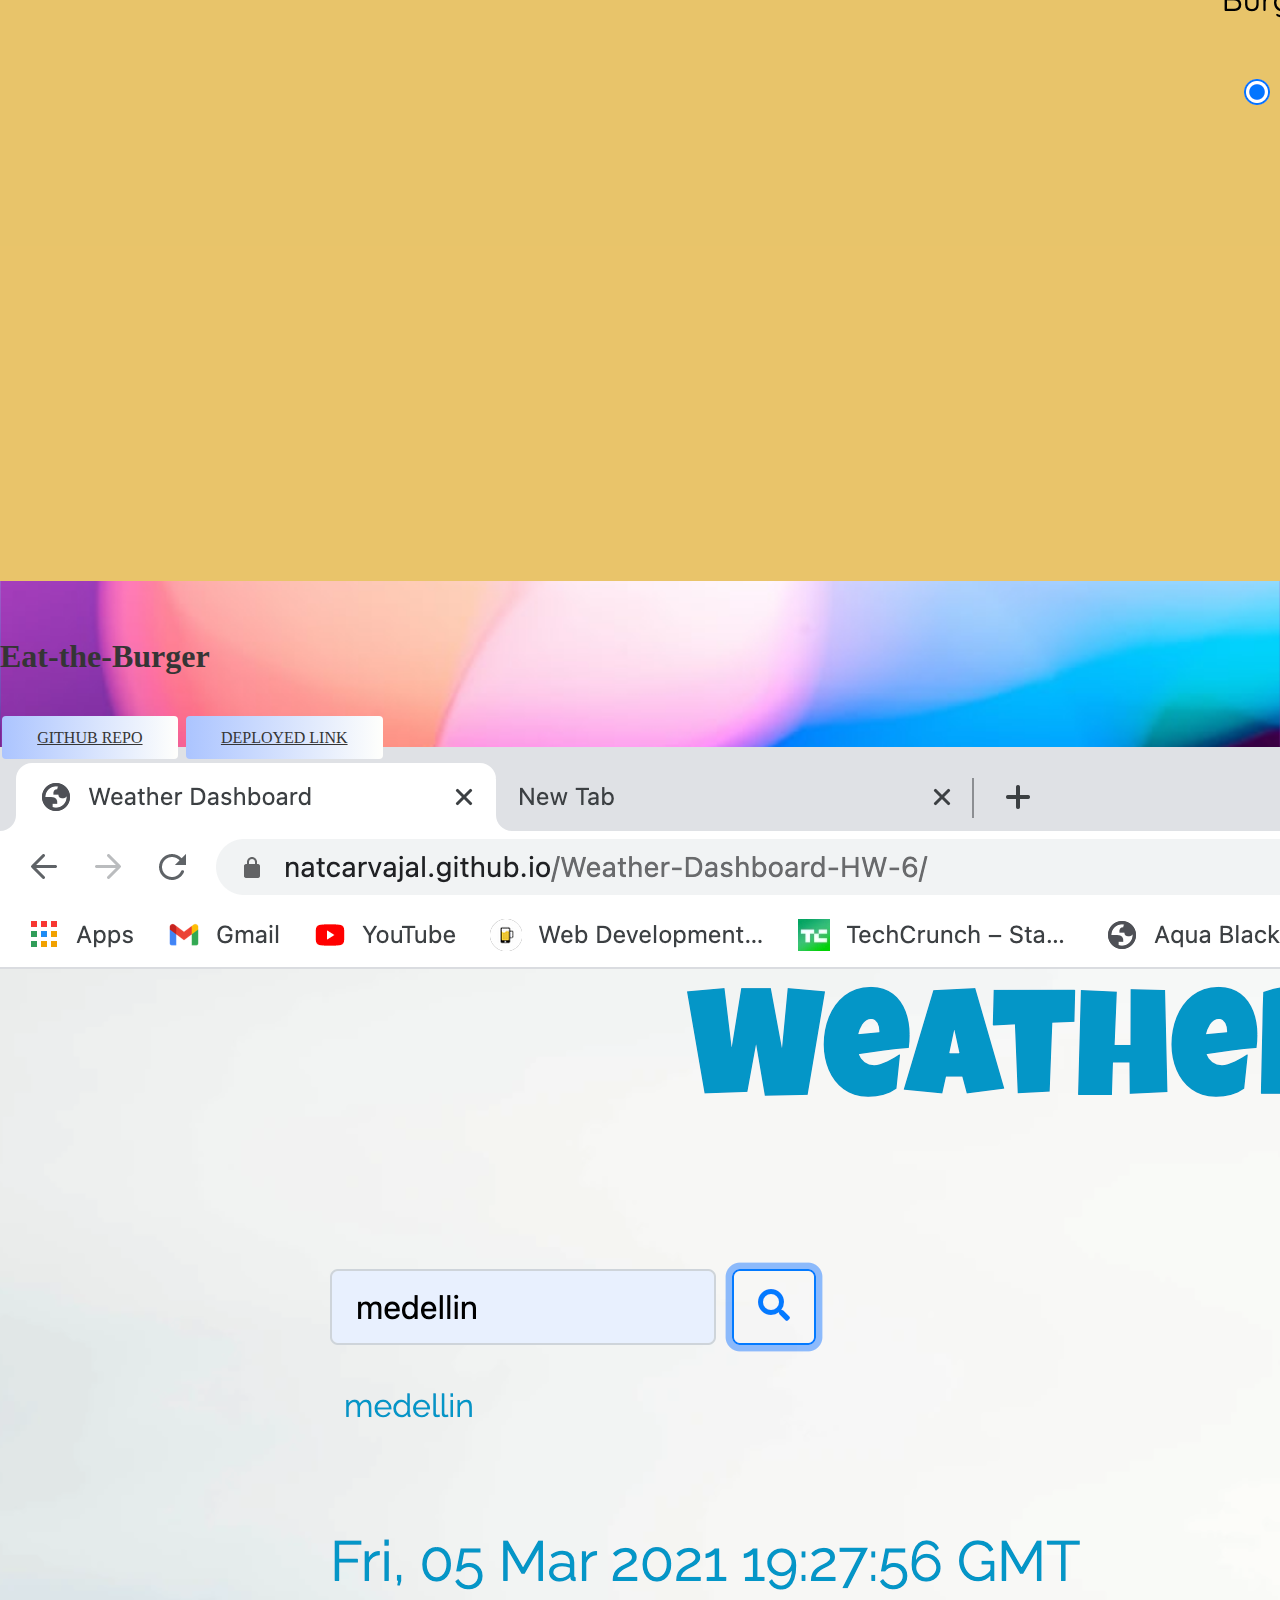
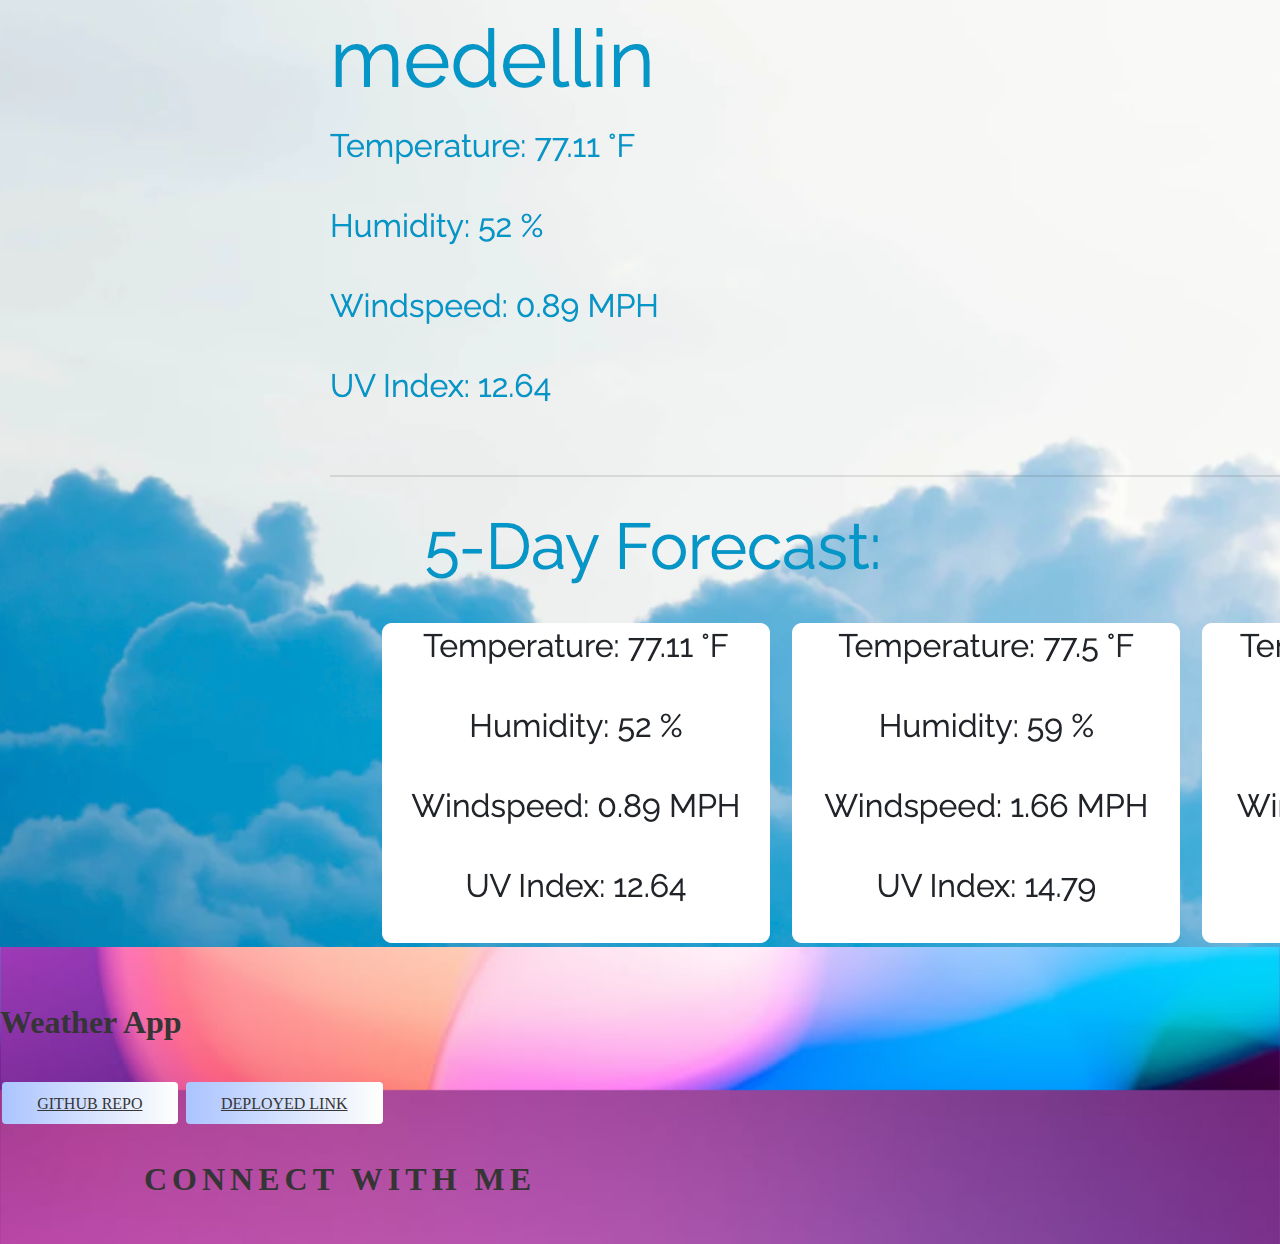
==== commit d25fdea1: "added more prjects" ====
--- a/index.html
+++ b/index.html
@@ -214,36 +214,64 @@
           <div class="project-title pb-5">
             <h1 id="projects" class="text-uppercase title-h1 text-center">PROJECTS</h1>
             <div class="row">
-              <div class="col-lg-6 col-md" >
+              <div class="col-6" >
                 <div class="myproject">
                   <div class="img">
                     <div class="card">
-                      <img id="projectImg" src="./assets/project-1-cropped.png" class="card-img-top" alt="project-1">
+                      <img id="projectImg" src="./assets/burger.png" class="card-img-top" alt="project-1">
                       <div class="card-body">
-                        <h5 id="pro-title" class="card-title">Project 1 - iSeePets</h5>
+                        <h5 id="pro-title" class="card-title">Project 2 - yourEats</h5>
                         <a href="https://github.com/streamingTurtles/iSeePets" class="btn button primary-button">GITHUB REPO</a>
                         <a href="https://streamingturtles.github.io/iSeePets/index.html" class="btn button primary-button">DEPLOYED LINK</a>
                       </div>
                     </div>
                   </div>
                 </div>
-                </div>
-                <div class="col-lg-6 col-md">
+              </div>
+              <div class="col-6">
                 <div class="myproject">
                   <div class="img">
                     <div class="card">
-                      <img id="projectImg"src="./assets/work-day.png" alt="work-day-scheduler" href="#" >
+                      <img id="projectImg"src="./assets/project.png" alt="work-day-scheduler" href="#" >
                       <div class="card-body">
-                        <h5 id="pro-title" class="card-title">Work Day Scheduler</h5>
+                        <h5 id="pro-title" class="card-title">Project 1 - iSeePets</h5>
                         <a href="https://github.com/natcarvajal/Work-Day-Scheduler-HW-5" class="btn button primary-button">GITHUB REPO</a>
                         <a href="https://natcarvajal.github.io/Work-Day-Scheduler-HW-5/" class="btn button primary-button">DEPLOYED LINK</a>
                       </div>
                     </div>
                   </div>
                 </div>
-              </div>
+              </div> 
+              <div class="col-6">
+                <div class="myproject">
+                  <div class="img">
+                    <div class="card">
+                      <img id="projectImg"src="./assets/burg.png" alt="work-day-scheduler" href="#" >
+                      <div class="card-body">
+                        <h5 id="pro-title" class="card-title">Eat-the-Burger</h5>
+                        <a href="https://github.com/natcarvajal/Work-Day-Scheduler-HW-5" class="btn button primary-button">GITHUB REPO</a>
+                        <a href="https://natcarvajal.github.io/Work-Day-Scheduler-HW-5/" class="btn button primary-button">DEPLOYED LINK</a>
+                      </div>
+                    </div>
+                  </div>
+                </div>
+              </div> 
+              <div class="col-6">
+                <div class="myproject">
+                  <div class="img">
+                    <div class="card">
+                      <img id="projectImg"src="./assets/weather.png" alt="work-day-scheduler" href="#" >
+                      <div class="card-body">
+                        <h5 id="pro-title" class="card-title">Weather App</h5>
+                        <a href="https://github.com/natcarvajal/Work-Day-Scheduler-HW-5" class="btn button primary-button">GITHUB REPO</a>
+                        <a href="https://natcarvajal.github.io/Work-Day-Scheduler-HW-5/" class="btn button primary-button">DEPLOYED LINK</a>
+                      </div>
+                    </div>
+                  </div>
+                </div>
+              </div> 
             </div> 
-          </div> 
+          </div>
         </div>
       </section> 
       <!-- project cards ends -->
--- a/style.css
+++ b/style.css
@@ -9,7 +9,7 @@
   background-image: url(./assets/bubbles.jpeg);
   height: 500px;
   background-position: center;
-  background-repeat: repeat-y;
+  /* background-repeat: repeat-y; */
   background-size: cover;
   /* object-fit: cover;
   width: 100%;
@@ -29,6 +29,8 @@
   font-size: 28px;
 }
 .navbar {
+  position: fixed;
+  z-index: 2;
   padding: 0 10rem;
 }
 .nav-link {
@@ -154,10 +156,10 @@
   margin-top: 4rem;
   margin-bottom: 2rem;
 }
-#projectImg {
+/* #projectImg {
   width: 538px;
   height: 45rem;
-}
+} */
 .card {
   background: transparent;
   border: transparent;
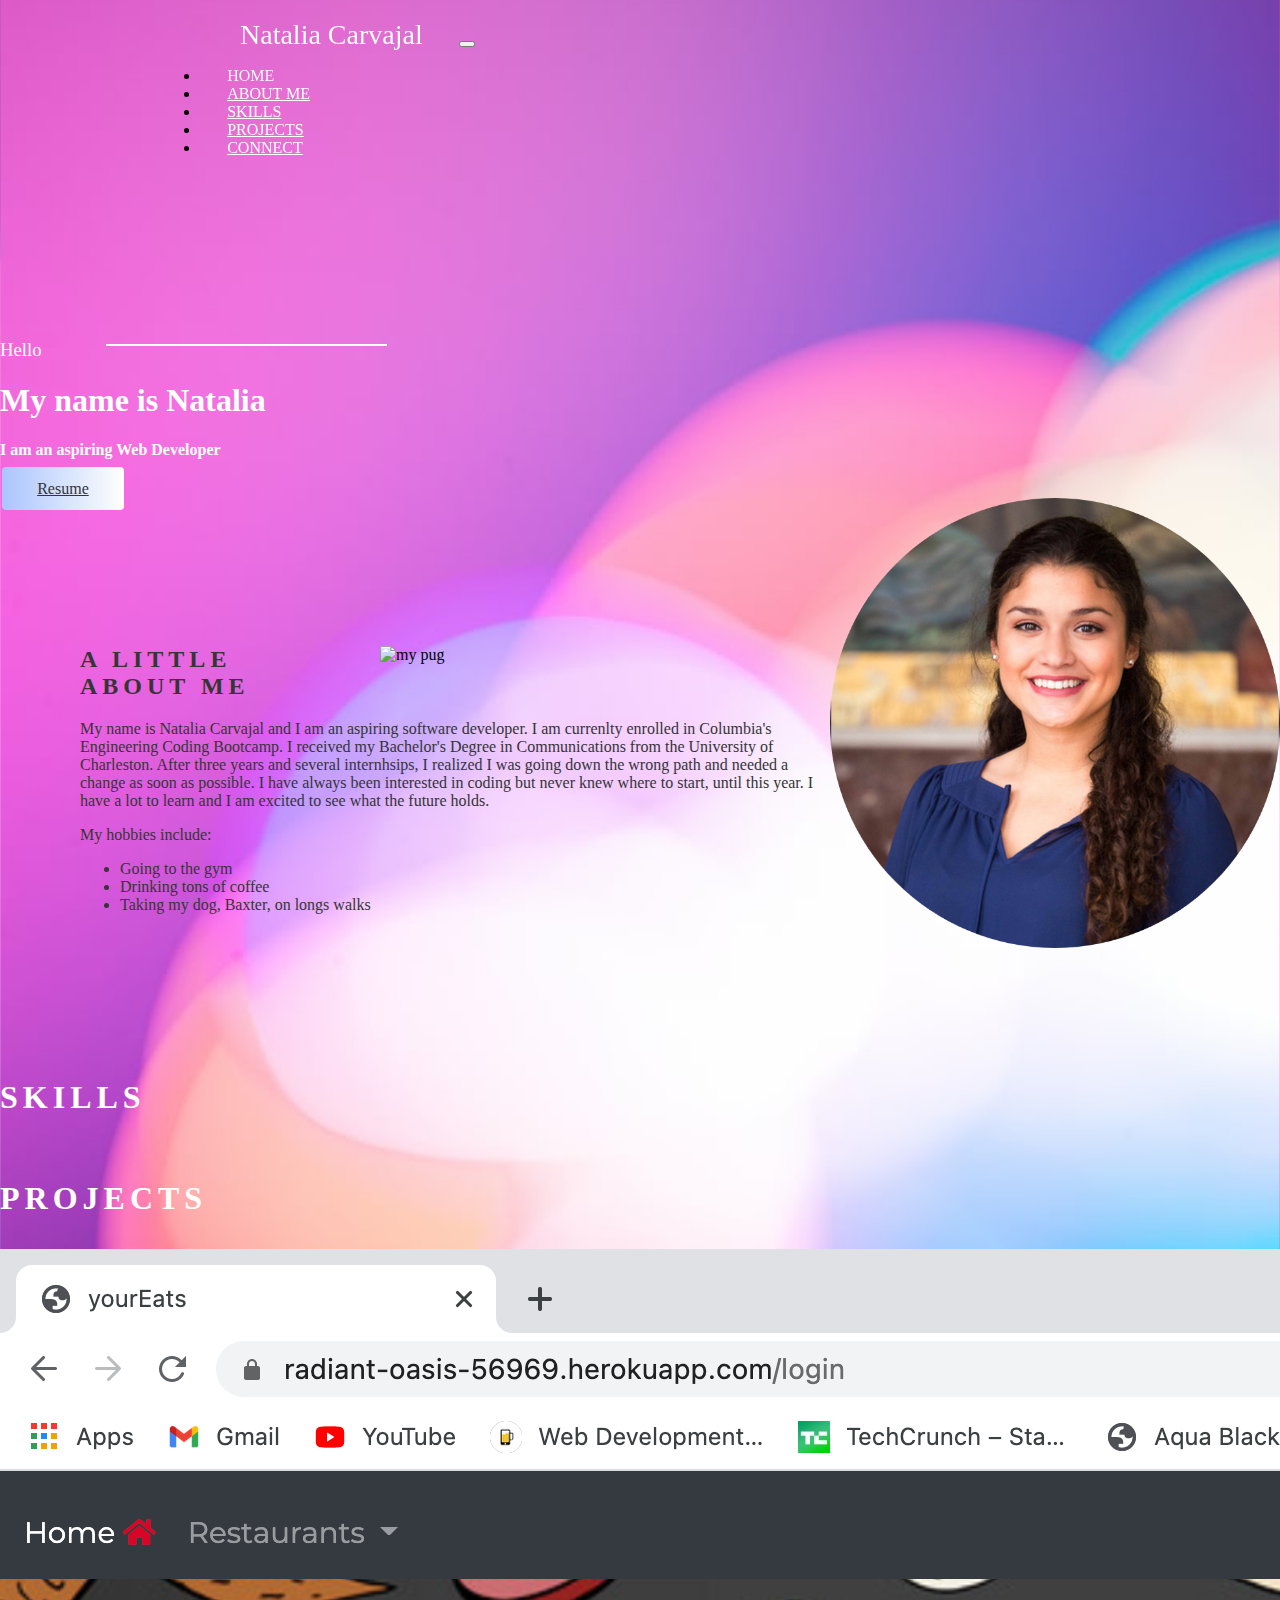
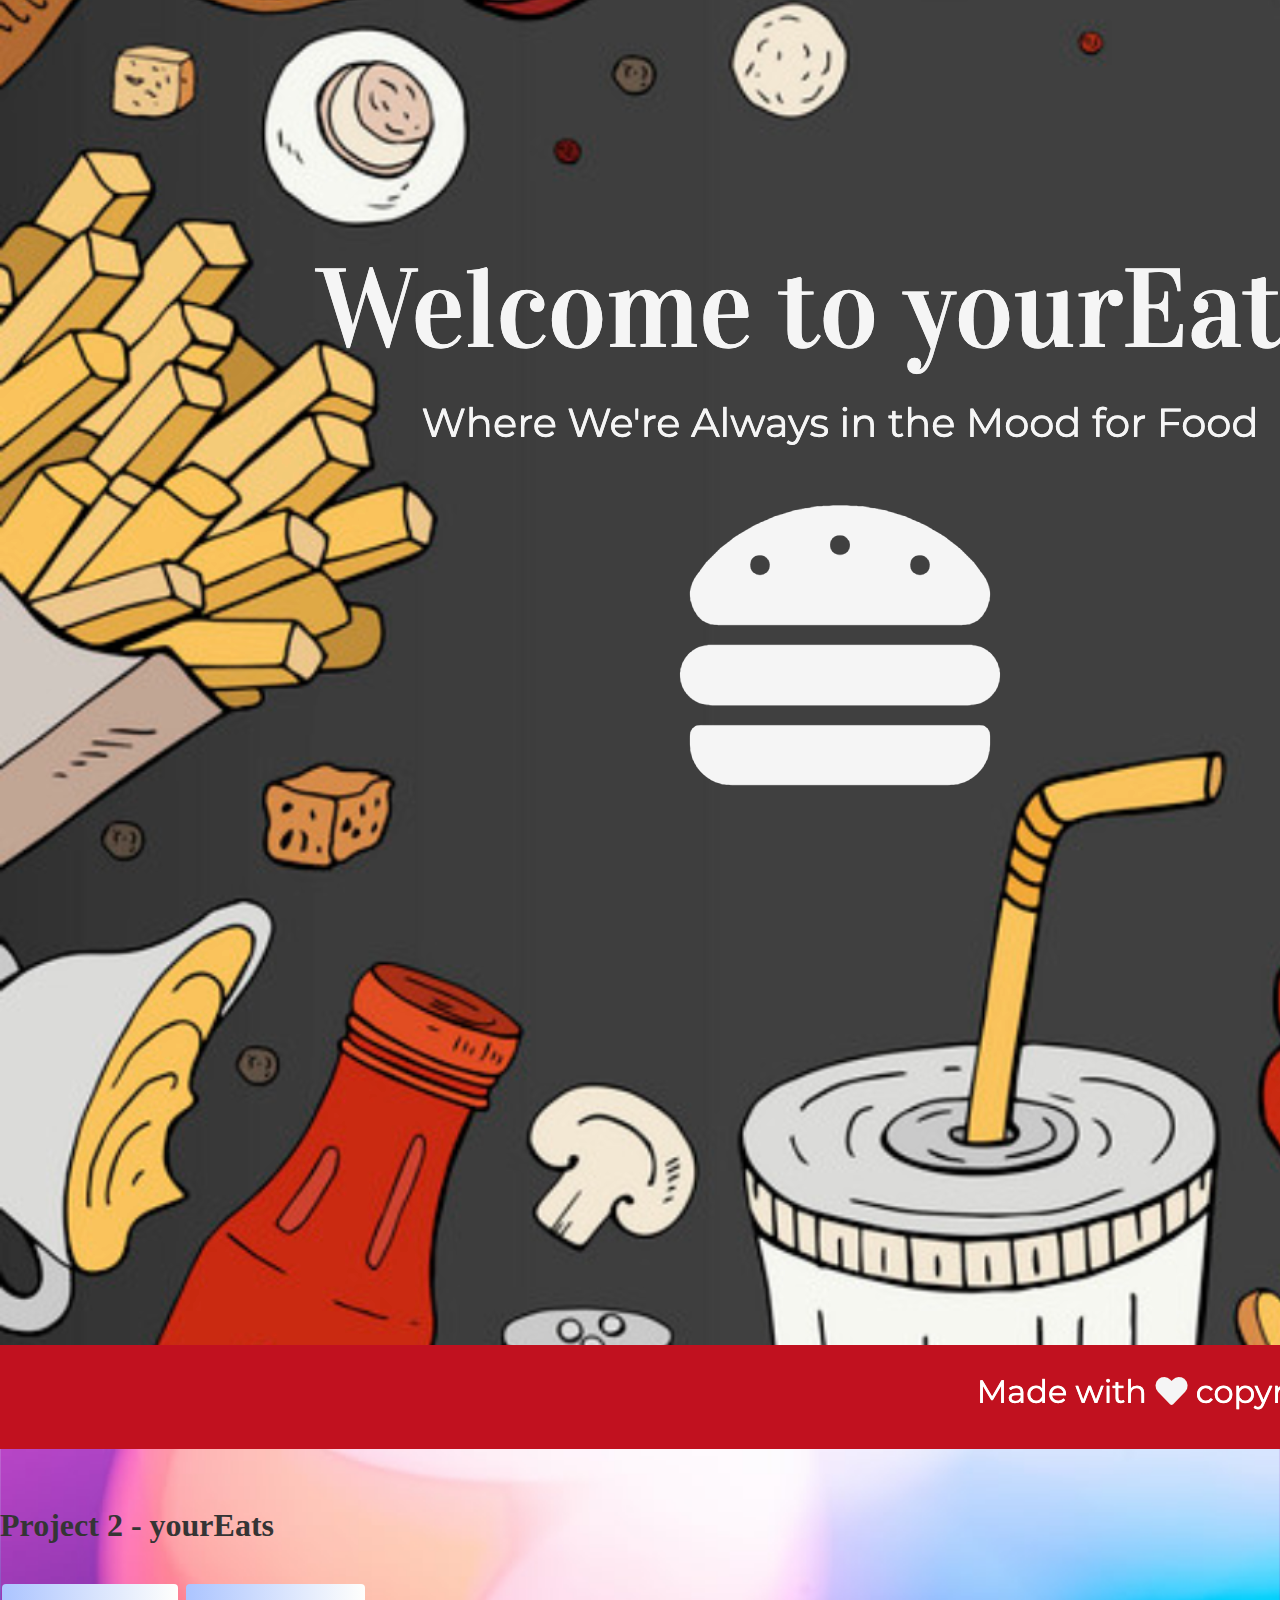
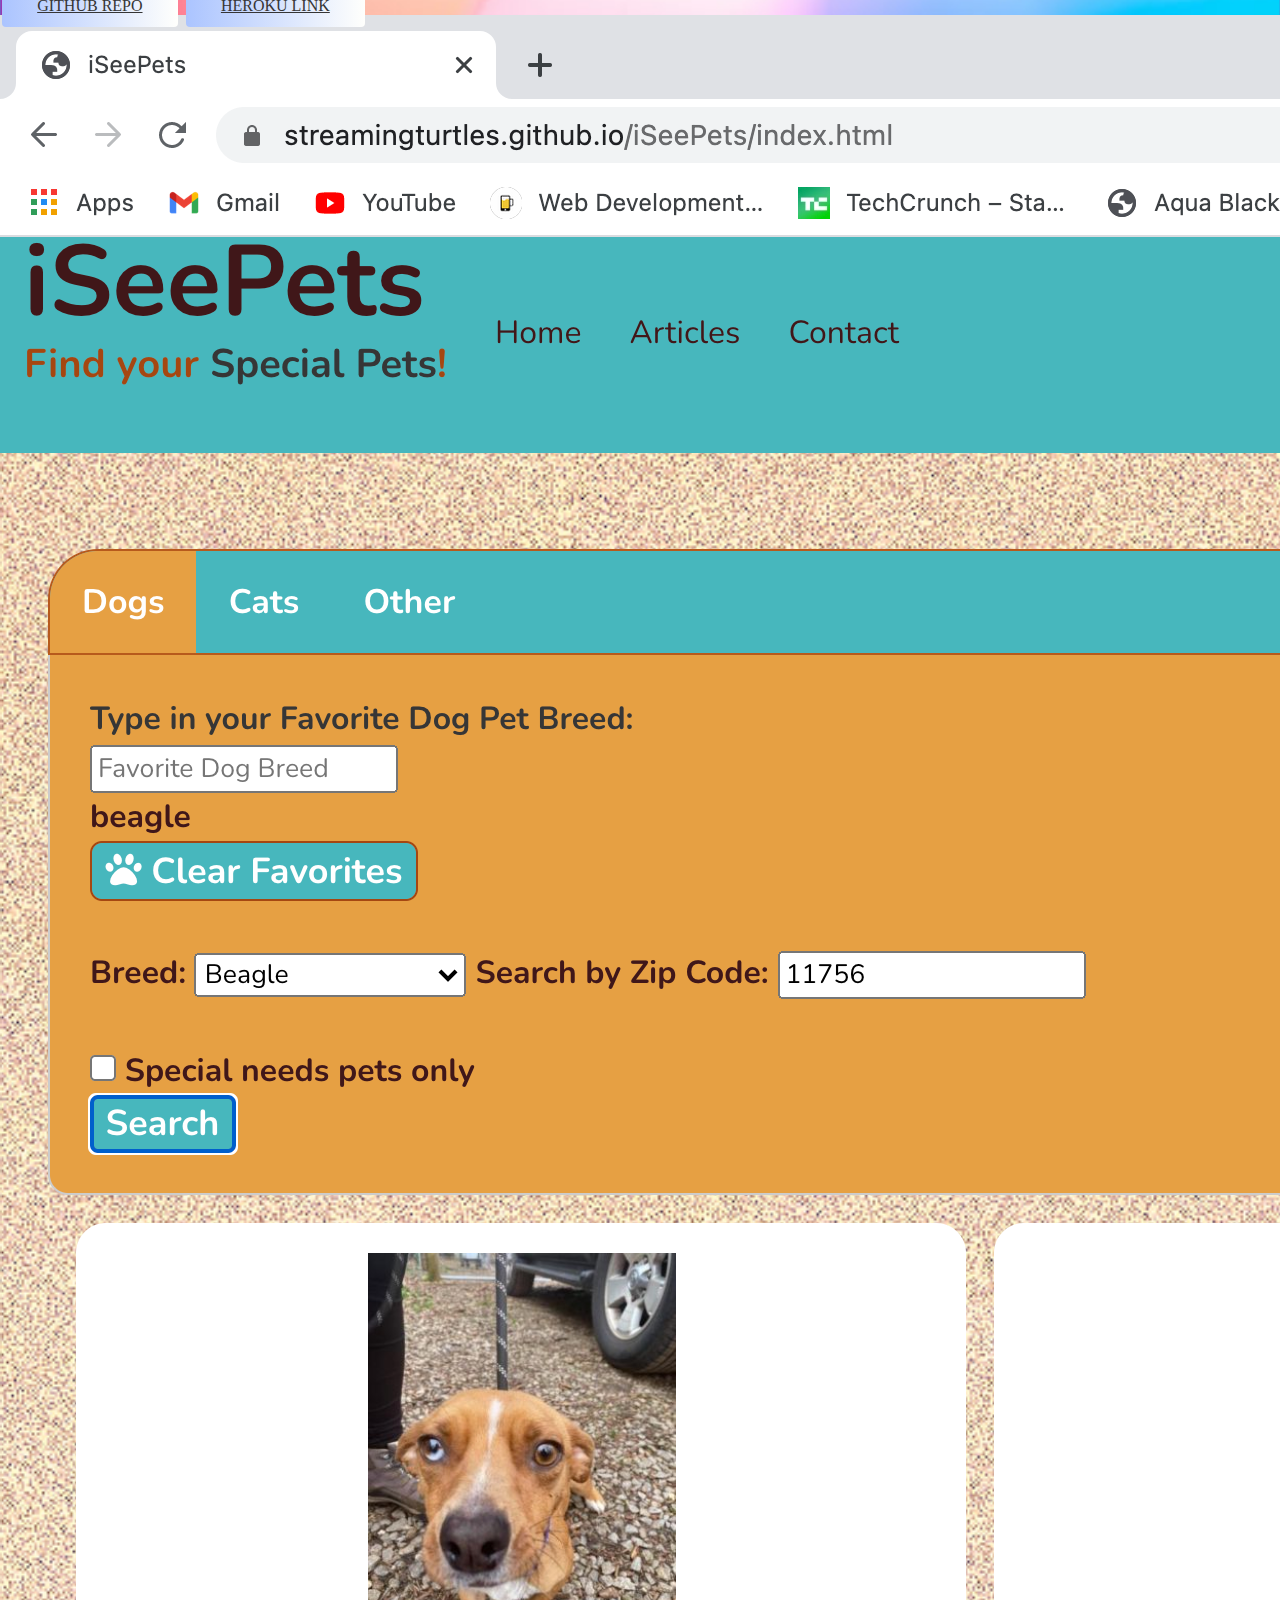
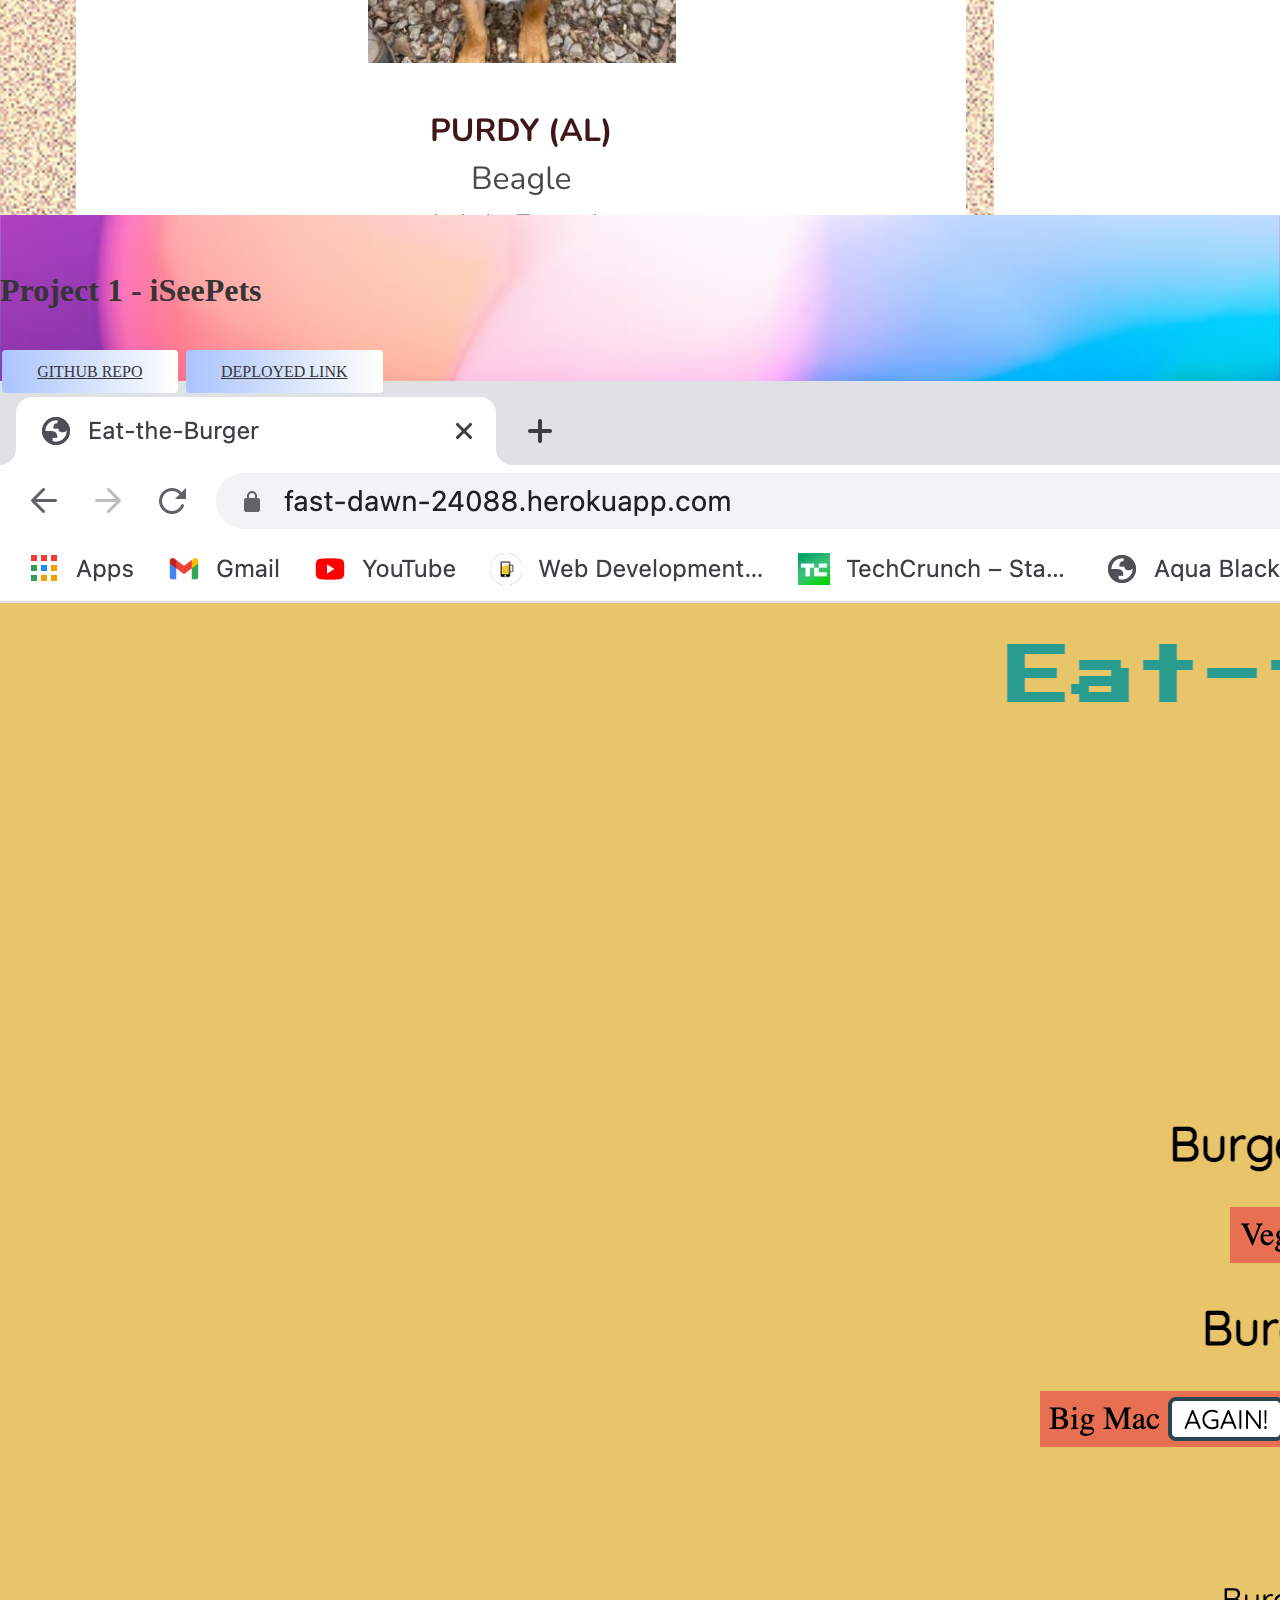
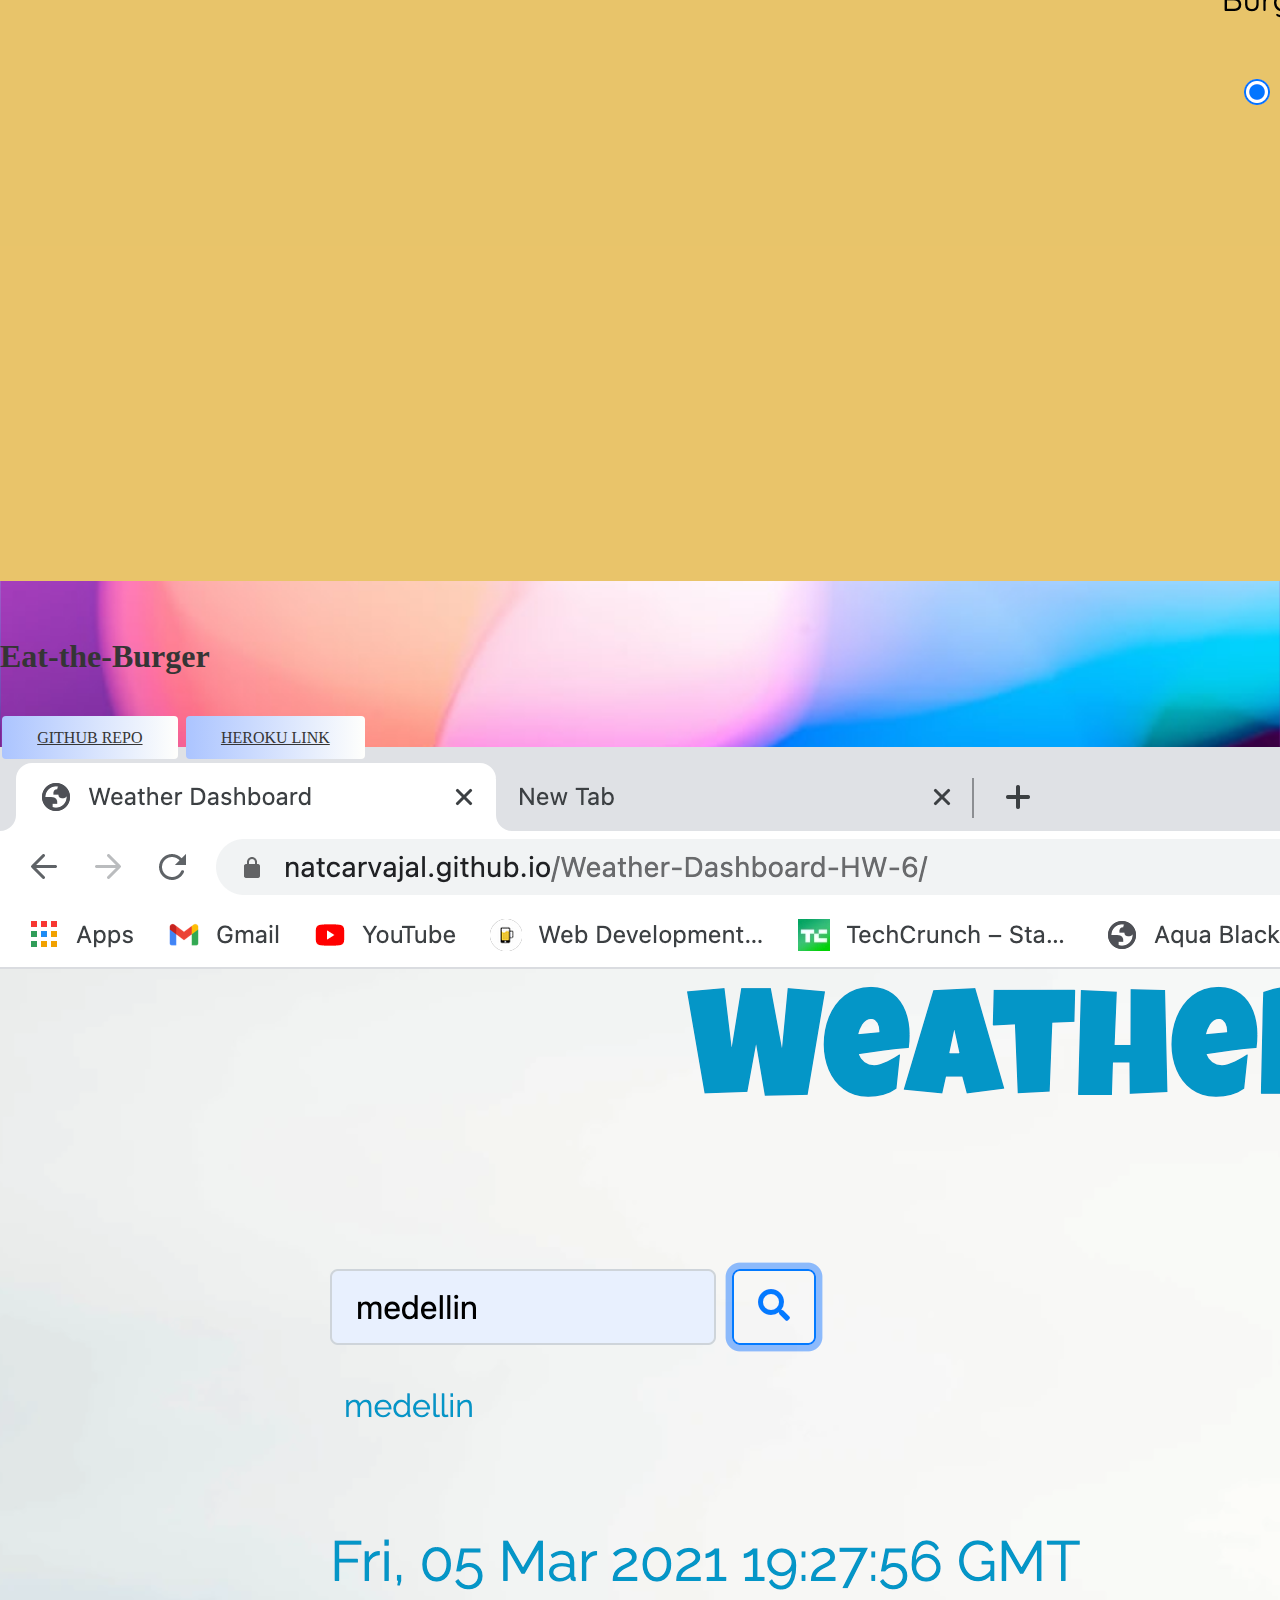
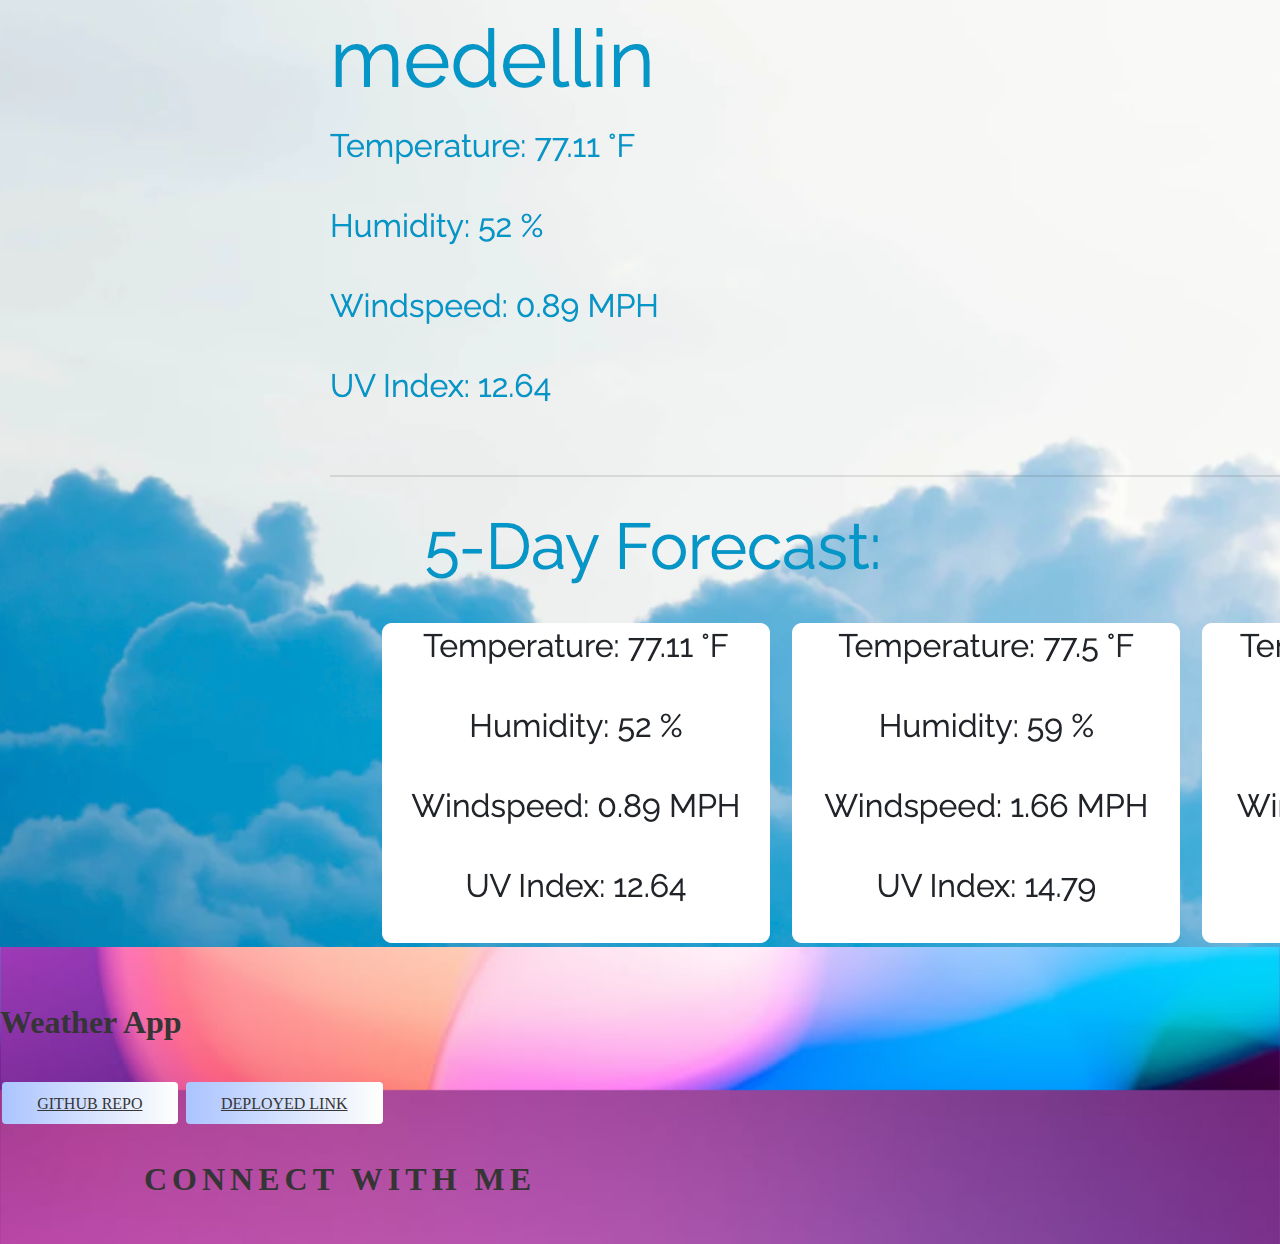
==== commit 3aff9b36: "added links to all new projects" ====
--- a/index.html
+++ b/index.html
@@ -221,8 +221,8 @@
                       <img id="projectImg" src="./assets/burger.png" class="card-img-top" alt="project-1">
                       <div class="card-body">
                         <h5 id="pro-title" class="card-title">Project 2 - yourEats</h5>
-                        <a href="https://github.com/streamingTurtles/iSeePets" class="btn button primary-button">GITHUB REPO</a>
-                        <a href="https://streamingturtles.github.io/iSeePets/index.html" class="btn button primary-button">DEPLOYED LINK</a>
+                        <a href="https://github.com/streamingTurtles/project2-HW" class="btn button primary-button">GITHUB REPO</a>
+                        <a href="https://radiant-oasis-56969.herokuapp.com/" class="btn button primary-button">HEROKU LINK</a>
                       </div>
                     </div>
                   </div>
@@ -232,11 +232,11 @@
                 <div class="myproject">
                   <div class="img">
                     <div class="card">
-                      <img id="projectImg"src="./assets/project.png" alt="work-day-scheduler" href="#" >
+                      <img id="projectImg"src="./assets/project.png" alt="project-1" href="#" >
                       <div class="card-body">
                         <h5 id="pro-title" class="card-title">Project 1 - iSeePets</h5>
-                        <a href="https://github.com/natcarvajal/Work-Day-Scheduler-HW-5" class="btn button primary-button">GITHUB REPO</a>
-                        <a href="https://natcarvajal.github.io/Work-Day-Scheduler-HW-5/" class="btn button primary-button">DEPLOYED LINK</a>
+                        <a href="https://github.com/streamingTurtles/iSeePets" class="btn button primary-button">GITHUB REPO</a>
+                        <a href="https://streamingturtles.github.io/iSeePets/index.html" class="btn button primary-button">DEPLOYED LINK</a>
                       </div>
                     </div>
                   </div>
@@ -246,11 +246,11 @@
                 <div class="myproject">
                   <div class="img">
                     <div class="card">
-                      <img id="projectImg"src="./assets/burg.png" alt="work-day-scheduler" href="#" >
+                      <img id="projectImg"src="./assets/burg.png" alt="Eat-the-Burger" href="#" >
                       <div class="card-body">
                         <h5 id="pro-title" class="card-title">Eat-the-Burger</h5>
-                        <a href="https://github.com/natcarvajal/Work-Day-Scheduler-HW-5" class="btn button primary-button">GITHUB REPO</a>
-                        <a href="https://natcarvajal.github.io/Work-Day-Scheduler-HW-5/" class="btn button primary-button">DEPLOYED LINK</a>
+                        <a href="https://github.com/natcarvajal/Burger-13" class="btn button primary-button">GITHUB REPO</a>
+                        <a href="https://fast-dawn-24088.herokuapp.com/" class="btn button primary-button">HEROKU LINK</a>
                       </div>
                     </div>
                   </div>
@@ -260,11 +260,11 @@
                 <div class="myproject">
                   <div class="img">
                     <div class="card">
-                      <img id="projectImg"src="./assets/weather.png" alt="work-day-scheduler" href="#" >
+                      <img id="projectImg"src="./assets/weather.png" alt="weather-app" href="#" >
                       <div class="card-body">
                         <h5 id="pro-title" class="card-title">Weather App</h5>
-                        <a href="https://github.com/natcarvajal/Work-Day-Scheduler-HW-5" class="btn button primary-button">GITHUB REPO</a>
-                        <a href="https://natcarvajal.github.io/Work-Day-Scheduler-HW-5/" class="btn button primary-button">DEPLOYED LINK</a>
+                        <a href="https://github.com/natcarvajal/Weather-Dashboard-HW-6" class="btn button primary-button">GITHUB REPO</a>
+                        <a href="https://natcarvajal.github.io/Weather-Dashboard-HW-6/" class="btn button primary-button">DEPLOYED LINK</a>
                       </div>
                     </div>
                   </div>
